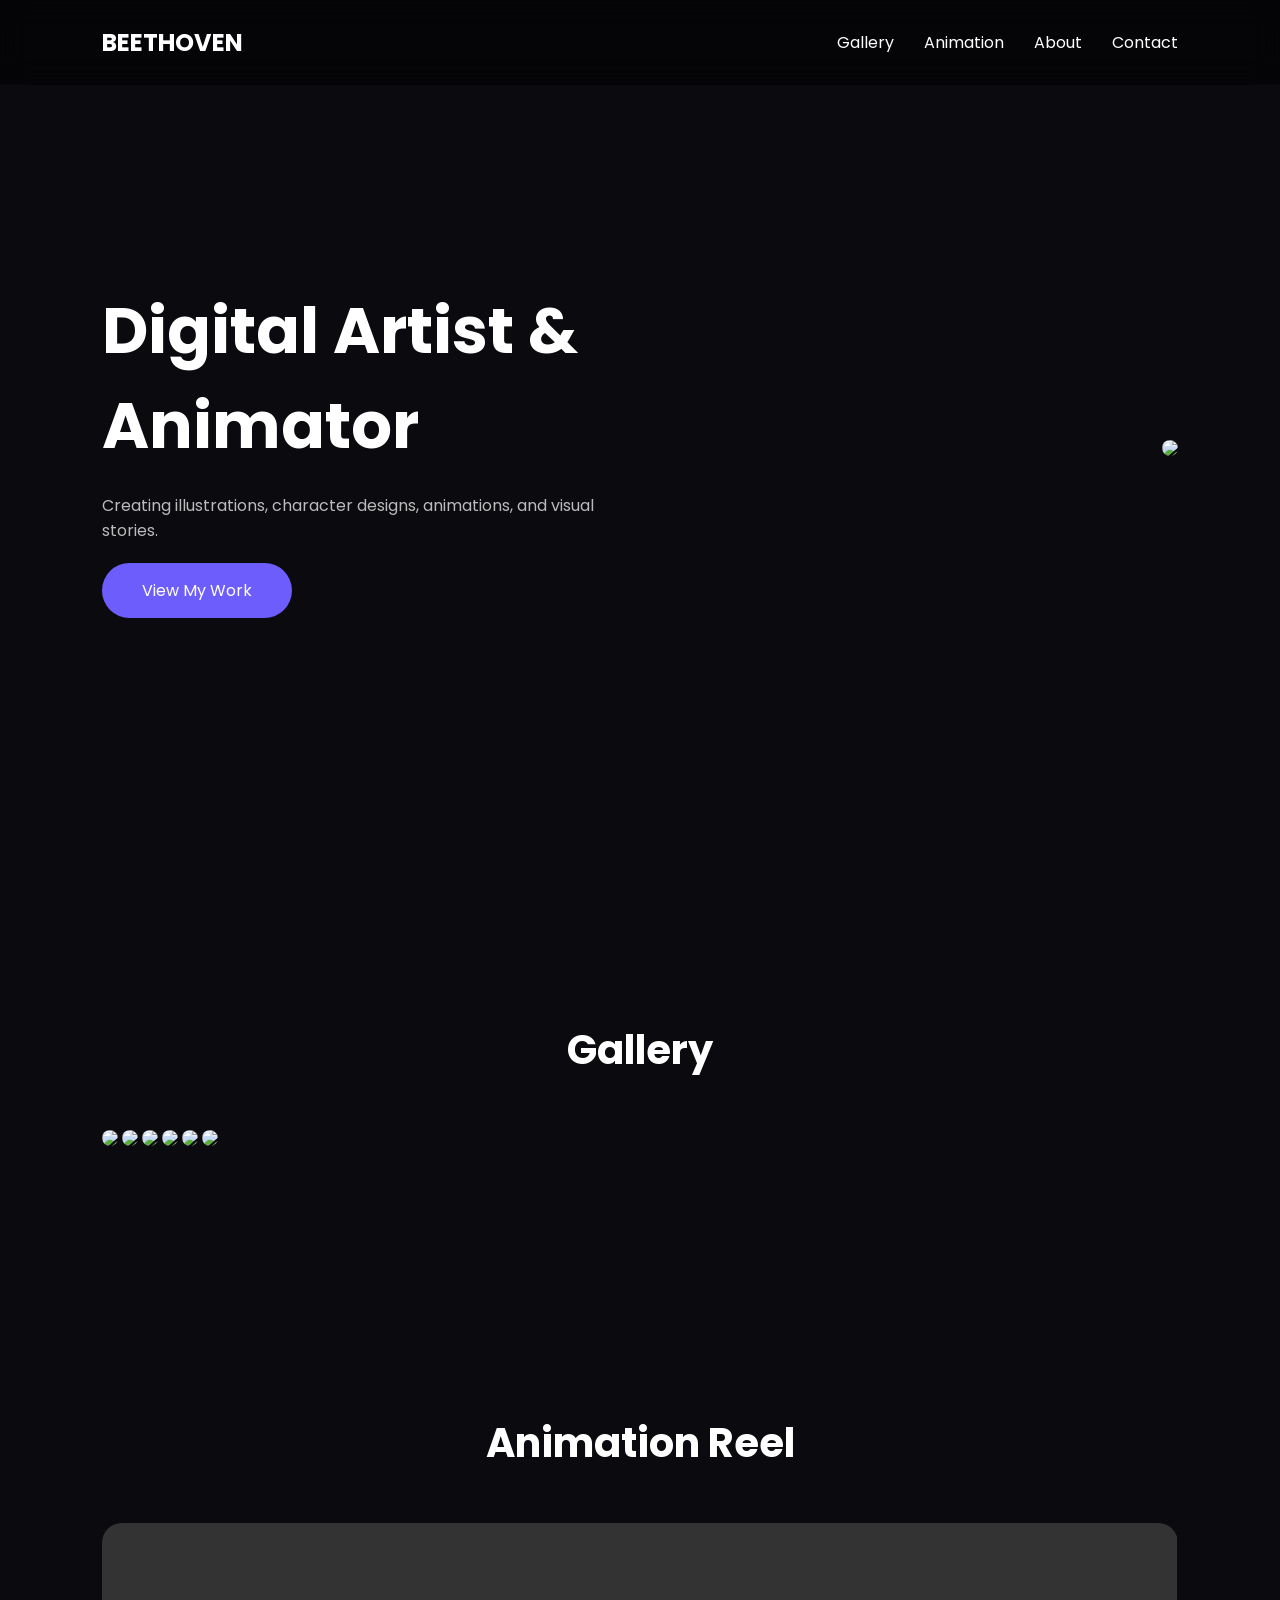
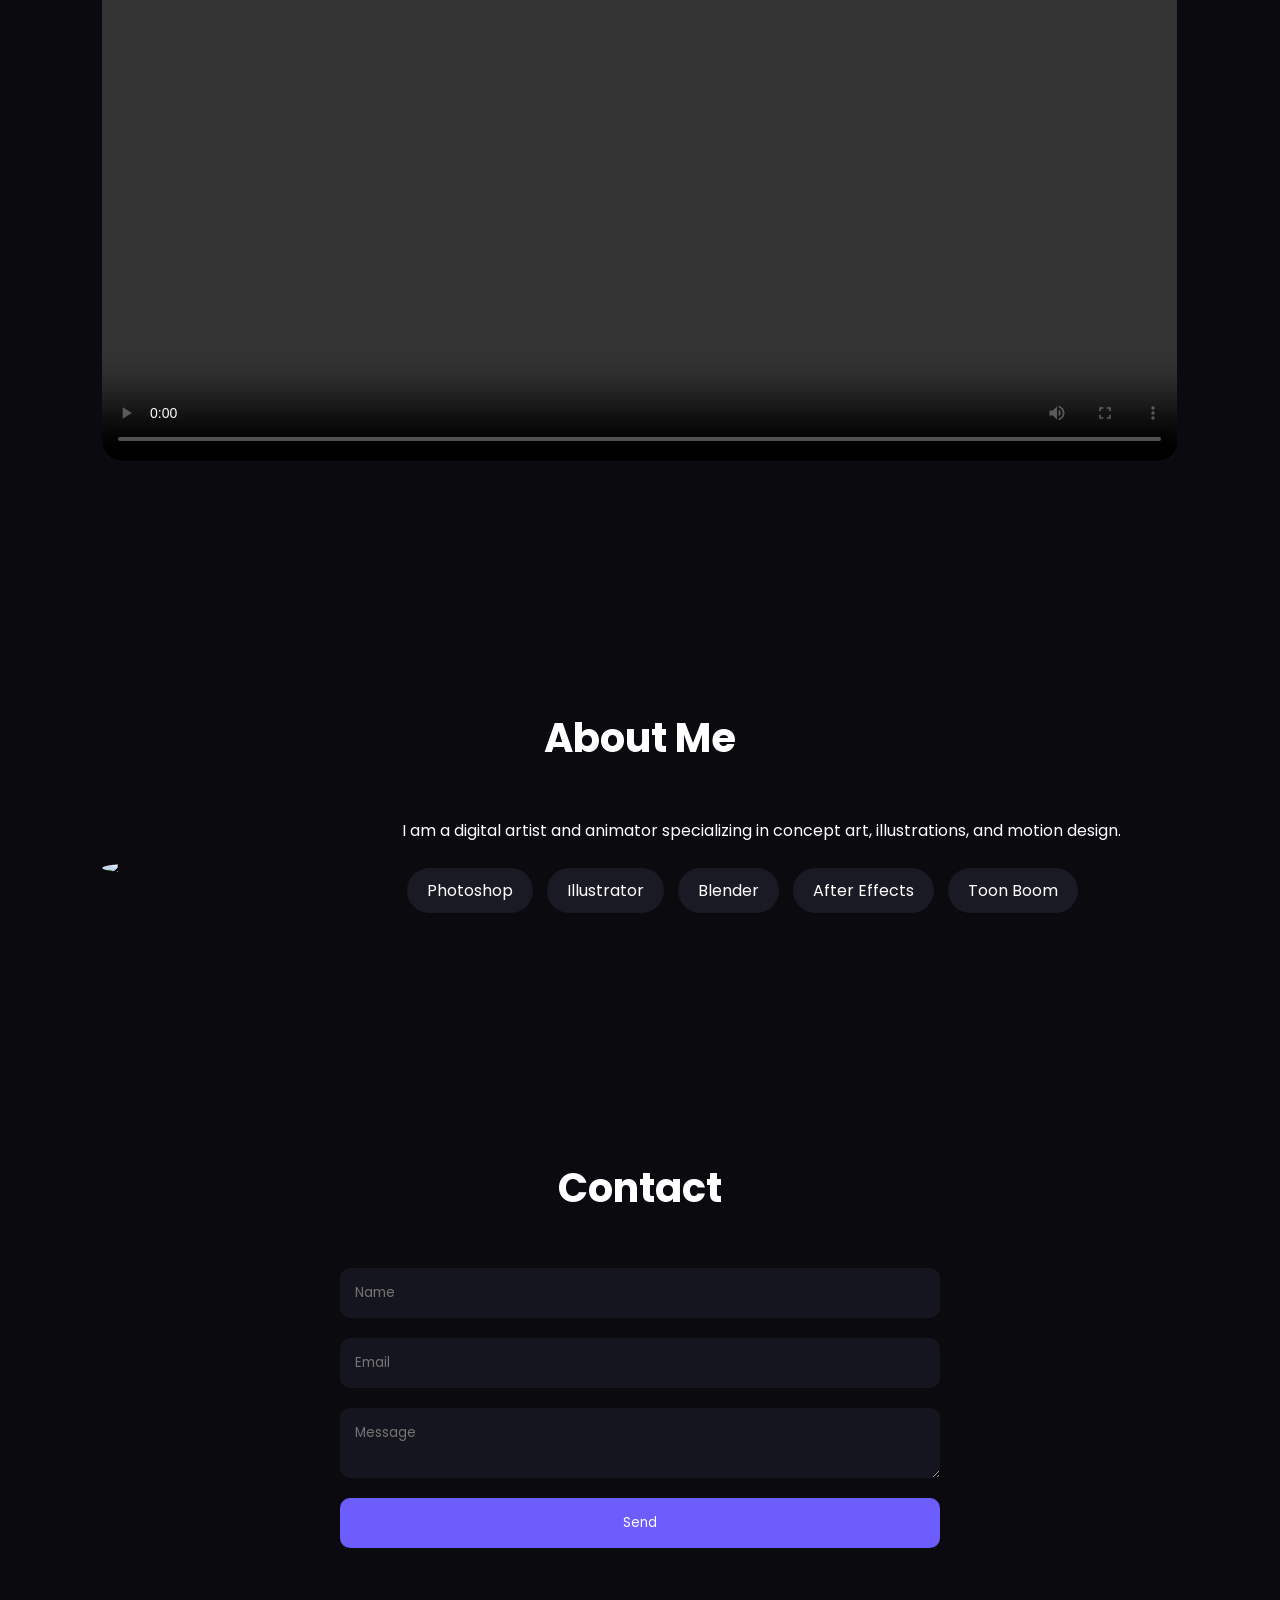
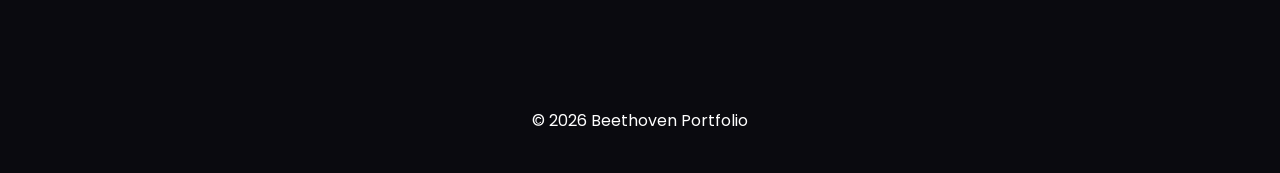
==== index.html @ e885c168 "Add files via upload" ====
<!DOCTYPE html>
<html lang="en">
<head>
    <meta charset="UTF-8">
    <meta name="viewport" content="width=device-width, initial-scale=1.0">
    <title>Artist Portfolio</title>

    <link rel="stylesheet" href="style.css">

    <link href="https://fonts.googleapis.com/css2?family=Poppins:wght@300;400;500;600;700&display=swap" rel="stylesheet">
</head>

<body>

<nav>
    <h2>BEETHOVEN</h2>

    <ul>
        <li><a href="#gallery">Gallery</a></li>
        <li><a href="#animation">Animation</a></li>
        <li><a href="#about">About</a></li>
        <li><a href="#contact">Contact</a></li>
    </ul>
</nav>

<section class="hero">

    <div class="hero-text">

        <h1>Digital Artist & Animator</h1>

        <p>
            Creating illustrations, character designs,
            animations, and visual stories.
        </p>

        <a href="#gallery" class="btn">
            View My Work
        </a>

    </div>

    <div class="hero-image">
        <img src="images/hero.jpg">
    </div>

</section>

<section id="gallery">

    <h2 class="title">Gallery</h2>

    <div class="gallery">

        <img src="images/art1.jpg">
        <img src="images/art2.jpg">
        <img src="images/art3.jpg">
        <img src="images/art1.jpg">
        <img src="images/art2.jpg">
        <img src="images/art3.jpg">

    </div>

</section>

<section id="animation">

    <h2 class="title">Animation Reel</h2>

    <video controls>
        <source src="videos/reel.mp4">
    </video>

</section>

<section id="about">

    <h2 class="title">About Me</h2>

    <div class="about-container">

        <img src="images/profile.jpg">

        <div>

            <p>
                I am a digital artist and animator specializing
                in concept art, illustrations, and motion design.
            </p>

            <div class="skills">

                <span>Photoshop</span>
                <span>Illustrator</span>
                <span>Blender</span>
                <span>After Effects</span>
                <span>Toon Boom</span>

            </div>

        </div>

    </div>

</section>

<section id="contact">

    <h2 class="title">Contact</h2>

    <form>
        <input type="text" placeholder="Name">
        <input type="email" placeholder="Email">
        <textarea placeholder="Message"></textarea>
        <button>Send</button>
    </form>

</section>

<footer>

© 2026 Beethoven Portfolio

</footer>

<script src="script.js"></script>

</body>
</html>
---- style.css ----
*{
    margin:0;
    padding:0;
    box-sizing:border-box;
    font-family:Poppins,sans-serif;
}

body{
    background:#0a0a0f;
    color:white;
}

nav{
    position:fixed;
    width:100%;
    display:flex;
    justify-content:space-between;
    align-items:center;
    padding:25px 8%;
    background:rgba(0,0,0,.5);
    backdrop-filter:blur(15px);
    z-index:100;
}

nav ul{
    display:flex;
    list-style:none;
}

nav li{
    margin-left:30px;
}

nav a{
    color:white;
    text-decoration:none;
}

.hero{
    min-height:100vh;
    display:flex;
    align-items:center;
    justify-content:space-between;
    padding:0 8%;
}

.hero-text{
    width:50%;
}

.hero h1{
    font-size:4rem;
}

.hero p{
    margin:20px 0;
    color:#bbbbbb;
}

.btn{
    display:inline-block;
    background:#6d5dfc;
    padding:15px 40px;
    border-radius:30px;
    text-decoration:none;
    color:white;
}

.hero-image img{
    width:500px;
    border-radius:20px;
}

.title{
    text-align:center;
    margin-bottom:50px;
    font-size:2.5rem;
}

section{
    padding:120px 8%;
}

.gallery{
    columns:3;
    gap:20px;
}

.gallery img{
    width:100%;
    margin-bottom:20px;
    border-radius:15px;
    transition:.3s;
}

.gallery img:hover{
    transform:scale(1.03);
}

video{
    width:100%;
    border-radius:20px;
}

.about-container{
    display:flex;
    gap:50px;
    align-items:center;
}

.about-container img{
    width:250px;
    border-radius:50%;
}

.skills{
    margin-top:20px;
}

.skills span{
    display:inline-block;
    background:#1a1a25;
    padding:10px 20px;
    margin:5px;
    border-radius:30px;
}

form{
    display:flex;
    flex-direction:column;
    gap:20px;
    max-width:600px;
    margin:auto;
}

input,textarea{
    padding:15px;
    background:#15151f;
    border:none;
    color:white;
    border-radius:10px;
}

button{
    padding:15px;
    background:#6d5dfc;
    color:white;
    border:none;
    border-radius:10px;
}

footer{
    text-align:center;
    padding:40px;
}
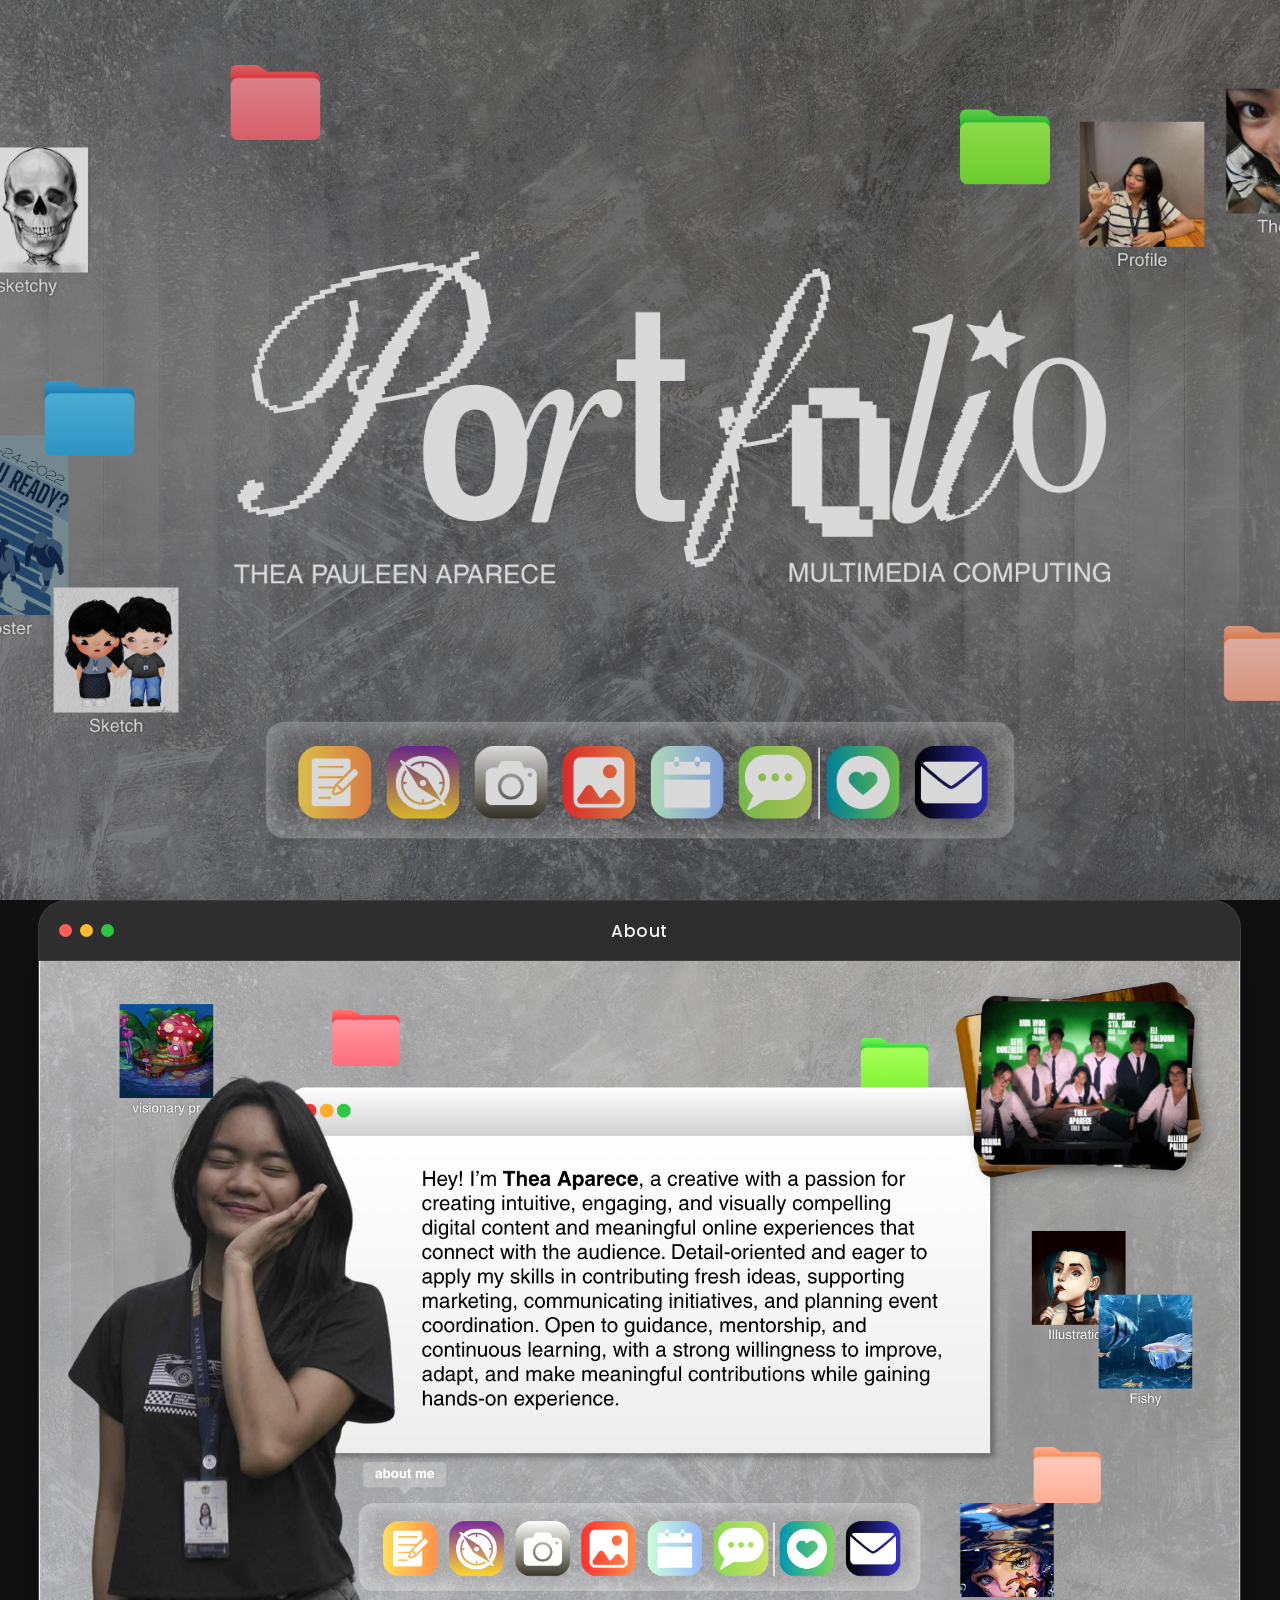
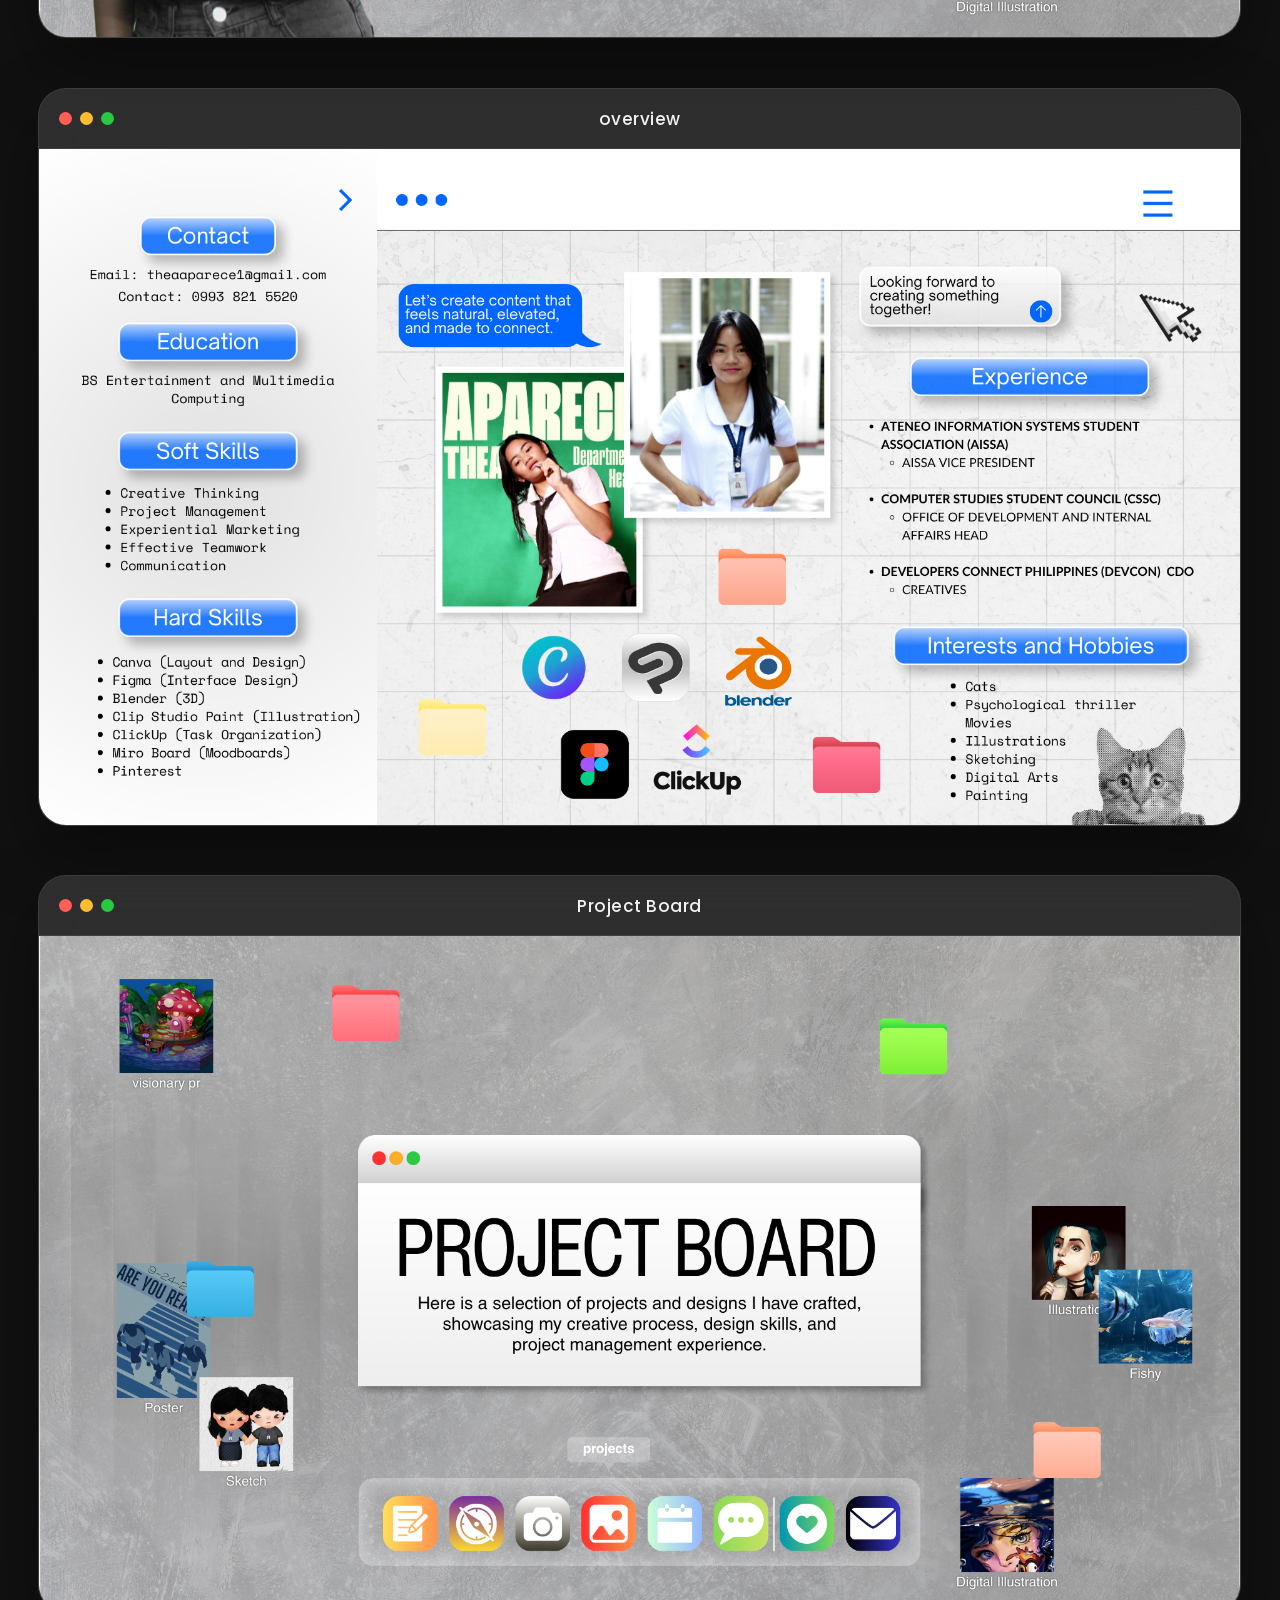
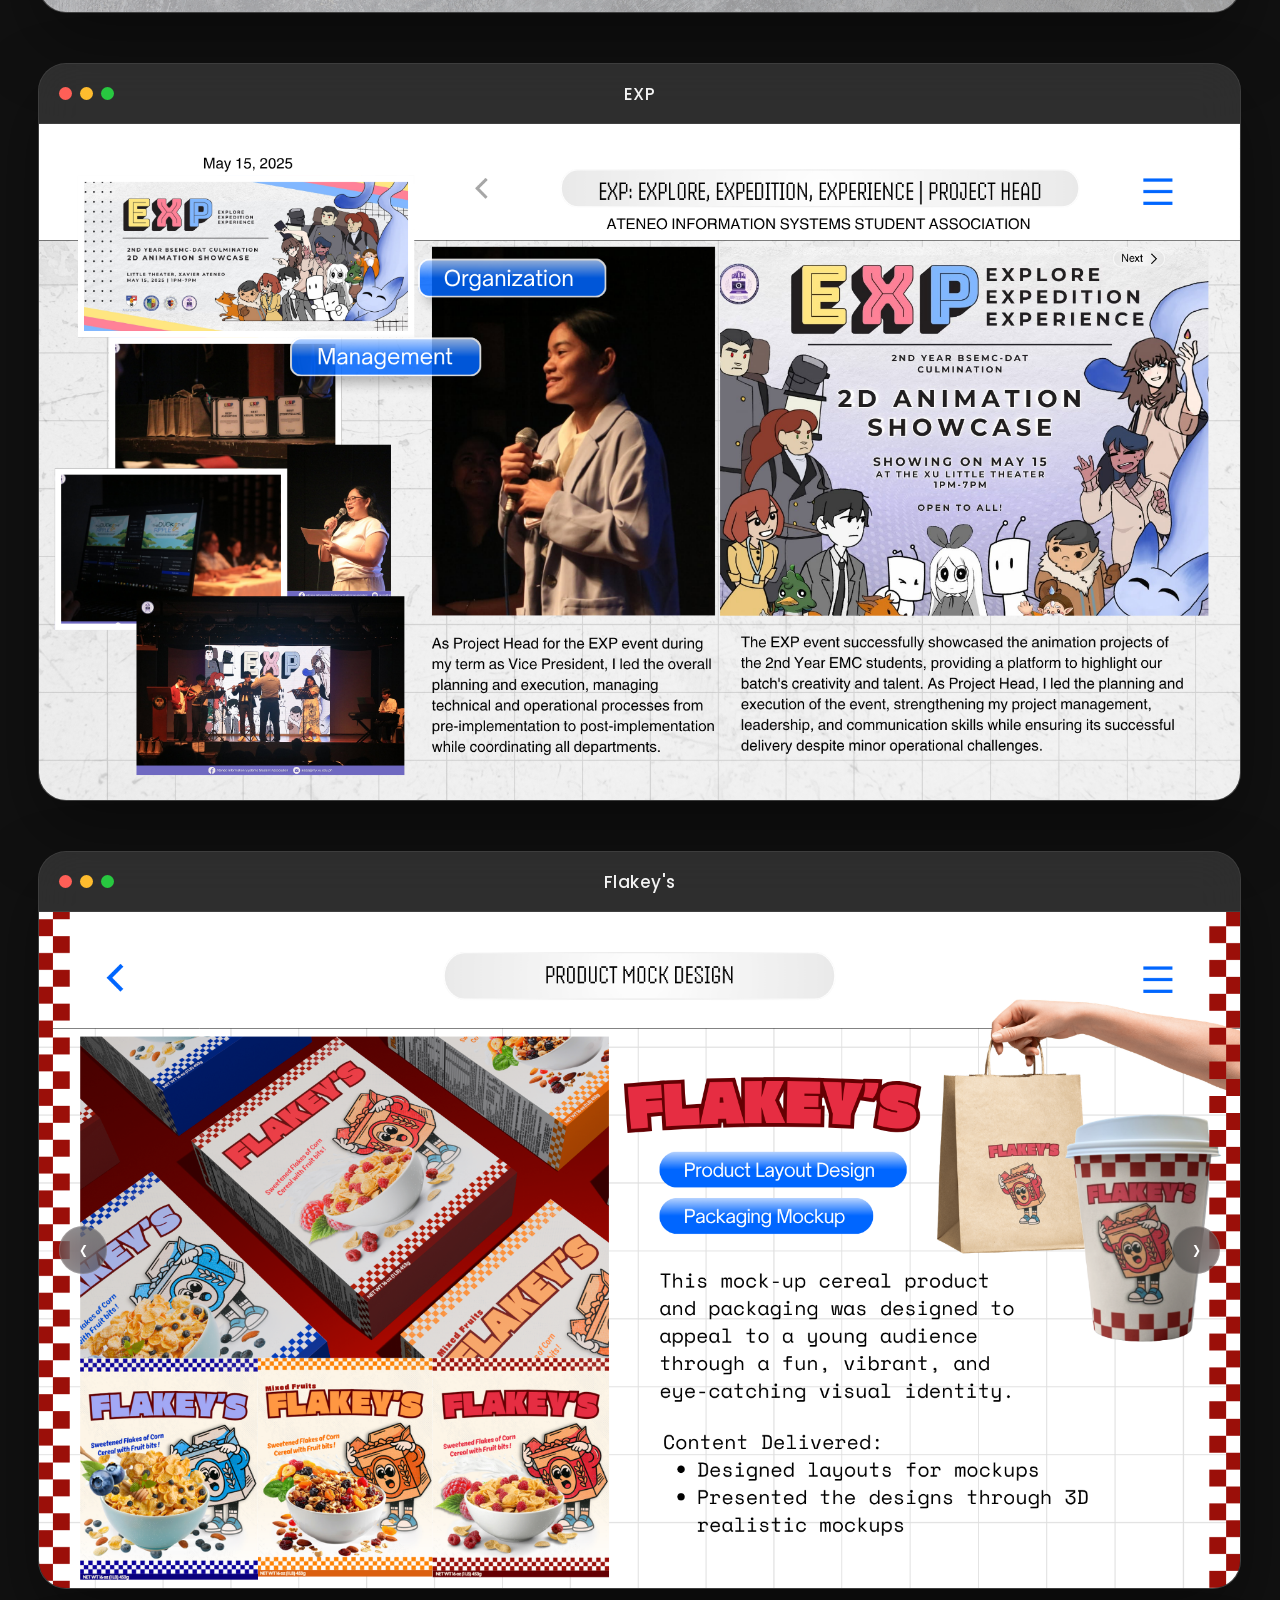
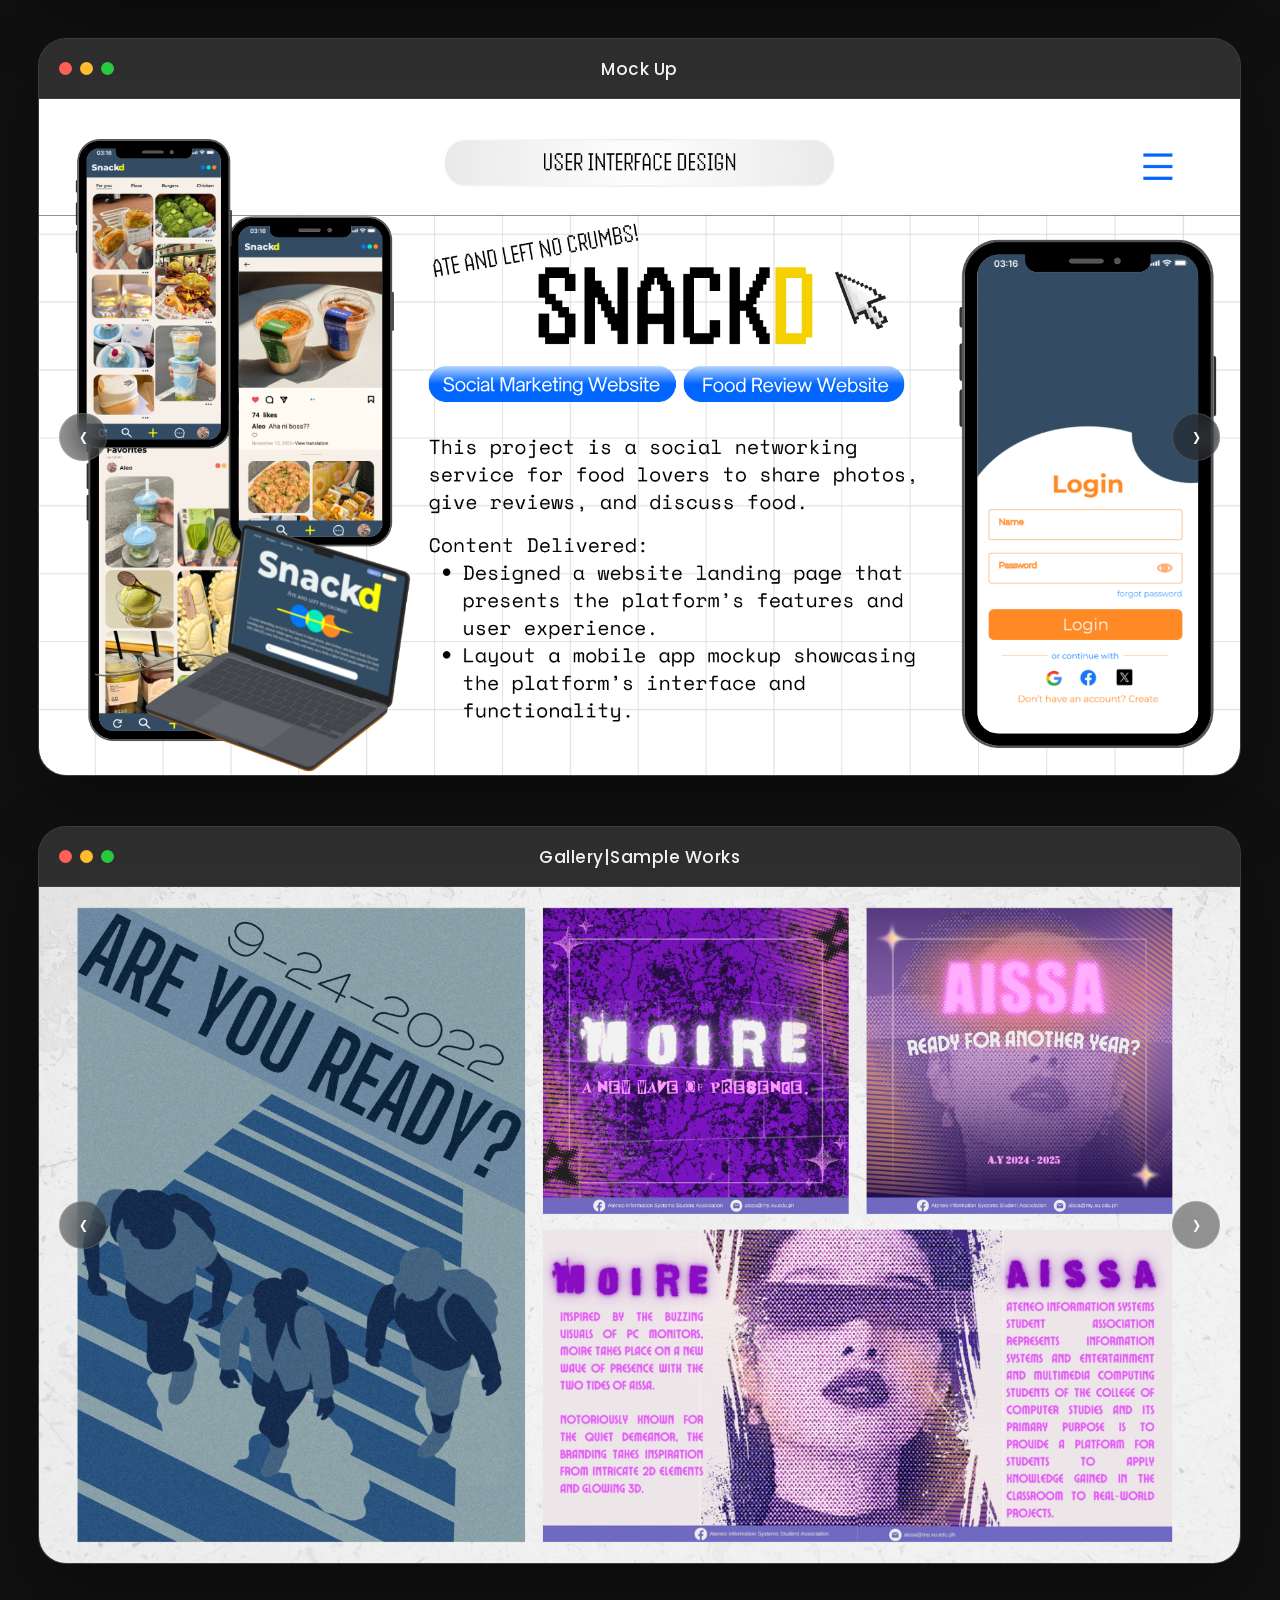
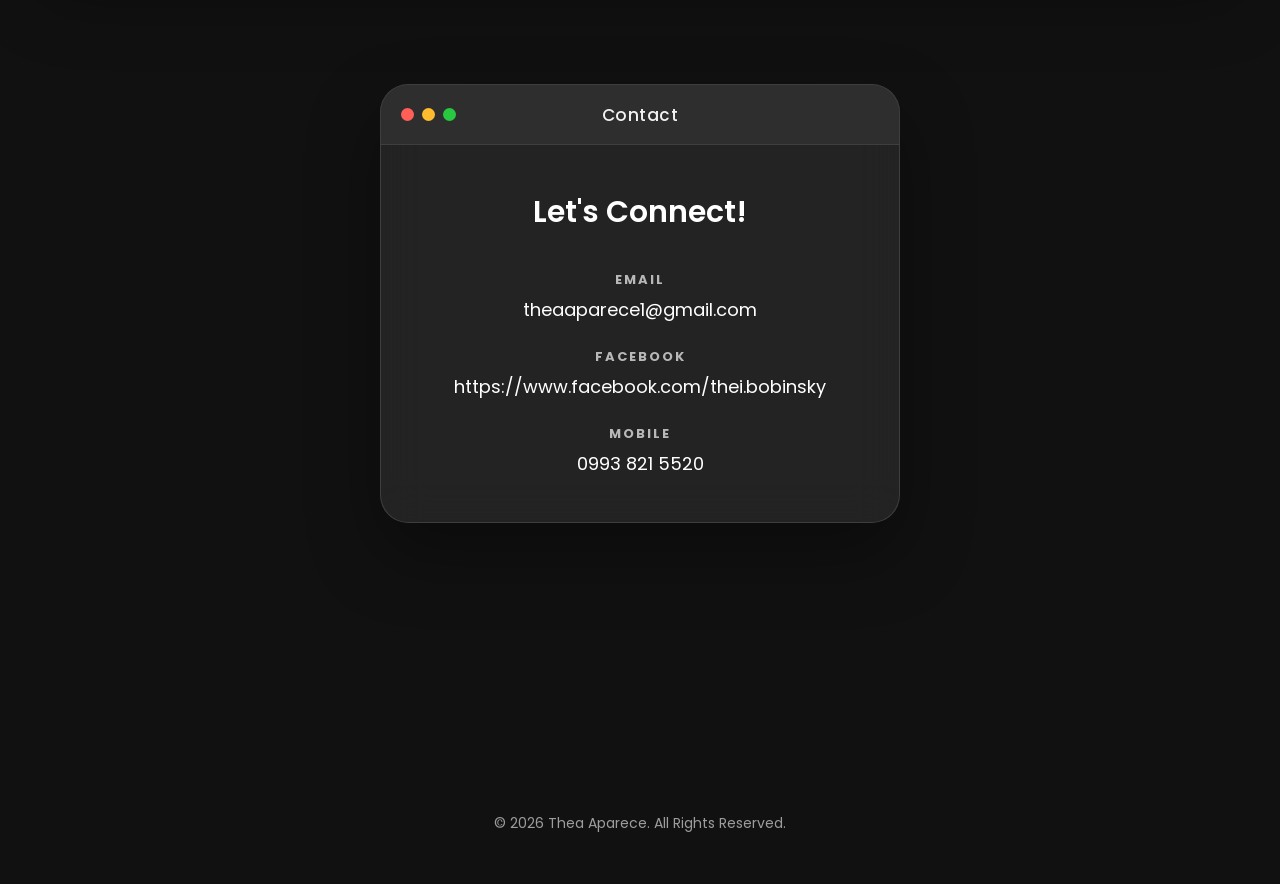
==== commit e7f9e1e0: "Add files via upload" ====
--- a/index.html
+++ b/index.html
@@ -1,129 +1,362 @@
 <!DOCTYPE html>
 <html lang="en">
+
 <head>
+
     <meta charset="UTF-8">
     <meta name="viewport" content="width=device-width, initial-scale=1.0">
-    <title>Artist Portfolio</title>
+
+    <title>Your Portfolio</title>
+
+    <link rel="preconnect" href="https://fonts.googleapis.com">
+
+    <link rel="preconnect" href="https://fonts.gstatic.com" crossorigin>
+
+    <link href="https://fonts.googleapis.com/css2?family=Poppins:wght@300;400;500;600;700&display=swap" rel="stylesheet">
 
     <link rel="stylesheet" href="style.css">
 
-    <link href="https://fonts.googleapis.com/css2?family=Poppins:wght@300;400;500;600;700&display=swap" rel="stylesheet">
 </head>
 
 <body>
 
-<nav>
-    <h2>BEETHOVEN</h2>
-
-    <ul>
-        <li><a href="#gallery">Gallery</a></li>
-        <li><a href="#animation">Animation</a></li>
-        <li><a href="#about">About</a></li>
-        <li><a href="#contact">Contact</a></li>
-    </ul>
-</nav>
-
-<section class="hero">
-
-    <div class="hero-text">
-
-        <h1>Digital Artist & Animator</h1>
-
-        <p>
-            Creating illustrations, character designs,
-            animations, and visual stories.
-        </p>
-
-        <a href="#gallery" class="btn">
-            View My Work
-        </a>
-
-    </div>
-
-    <div class="hero-image">
-        <img src="images/hero.jpg">
-    </div>
-
-</section>
-
-<section id="gallery">
-
-    <h2 class="title">Gallery</h2>
-
-    <div class="gallery">
-
-        <img src="images/art1.jpg">
-        <img src="images/art2.jpg">
-        <img src="images/art3.jpg">
-        <img src="images/art1.jpg">
-        <img src="images/art2.jpg">
-        <img src="images/art3.jpg">
-
-    </div>
-
-</section>
-
-<section id="animation">
-
-    <h2 class="title">Animation Reel</h2>
-
-    <video controls>
-        <source src="videos/reel.mp4">
-    </video>
-
-</section>
-
-<section id="about">
-
-    <h2 class="title">About Me</h2>
-
-    <div class="about-container">
-
-        <img src="images/profile.jpg">
-
-        <div>
-
-            <p>
-                I am a digital artist and animator specializing
-                in concept art, illustrations, and motion design.
-            </p>
-
-            <div class="skills">
-
-                <span>Photoshop</span>
-                <span>Illustrator</span>
-                <span>Blender</span>
-                <span>After Effects</span>
-                <span>Toon Boom</span>
-
-            </div>
-
-        </div>
-
-    </div>
-
-</section>
-
-<section id="contact">
-
-    <h2 class="title">Contact</h2>
-
-    <form>
-        <input type="text" placeholder="Name">
-        <input type="email" placeholder="Email">
-        <textarea placeholder="Message"></textarea>
-        <button>Send</button>
-    </form>
-
-</section>
+<!-- ========================= -->
+<!-- DESKTOP HERO -->
+<!-- ========================= -->
+
+<header class="hero">
+
+    <div class="hero-background">
+
+        <img src="images/desktop.png" alt="Desktop Portfolio">
+
+    </div>
+
+</header>
+
+<!-- ========================= -->
+<!-- MAIN CONTENT -->
+<!-- ========================= -->
+
+<main>
+
+<!-- ========================= -->
+<!-- ABOUT -->
+<!-- ========================= -->
+
+<section class="window">
+
+    <div class="window-bar">
+
+        <div class="traffic-lights">
+
+            <span class="red"></span>
+            <span class="yellow"></span>
+            <span class="green"></span>
+
+        </div>
+
+        <h3>About</h3>
+
+    </div>
+
+    <div class="image-window">
+
+        <img src="images/about.png" alt="About">
+
+    </div>
+
+</section>
+
+
+
+<!-- ========================= -->
+<!-- OVERVIEW -->
+<!-- ========================= -->
+
+<section class="window">
+
+    <div class="window-bar">
+
+        <div class="traffic-lights">
+
+            <span class="red"></span>
+            <span class="yellow"></span>
+            <span class="green"></span>
+
+        </div>
+
+        <h3>overview</h3>
+
+    </div>
+
+    <div class="image-window">
+
+        <img src="images/overview.png" alt="Projects">
+
+    </div>
+
+</section>
+
+
+
+<!-- ========================= -->
+<!-- PROJECT BOARD -->
+<!-- ========================= -->
+
+<section class="window">
+
+    <div class="window-bar">
+
+        <div class="traffic-lights">
+
+            <span class="red"></span>
+            <span class="yellow"></span>
+            <span class="green"></span>
+
+        </div>
+
+        <h3>Project Board</h3>
+
+    </div>
+
+    <div class="image-window">
+
+        <img src="images/board.png" alt="Artwork">
+
+    </div>
+
+</section>
+
+<!-- ========================= -->
+<!-- EXP -->
+<!-- ========================= -->
+
+<section class="window">
+
+    <div class="window-bar">
+
+        <div class="traffic-lights">
+
+            <span class="red"></span>
+            <span class="yellow"></span>
+            <span class="green"></span>
+
+        </div>
+
+        <h3>EXP</h3>
+
+    </div>
+
+    <div class="image-window">
+
+        <img src="images/EXP.png" alt="Extras">
+
+    </div>
+
+</section>
+
+<!-- ========================= -->
+<!-- Flakey's -->
+<!-- ========================= -->
+
+<section class="window">
+
+    <div class="window-bar">
+
+        <div class="traffic-lights">
+
+            <span class="red"></span>
+            <span class="yellow"></span>
+            <span class="green"></span>
+
+        </div>
+
+        <h3>Flakey's</h3>
+
+    </div>
+
+    <div class="gallery-slider">
+
+        <button class="prev">
+    <span>‹</span>
+</button>
+
+        <div class="slides">
+
+            <img src="images/gallery21.png" class="slide active" alt="Artwork">
+
+            <img src="images/gallery22.png" class="slide" alt="Artwork">
+
+        </div>
+
+
+<button class="next">
+    <span>›</span>
+</button>
+
+    </div>
+
+</section>
+
+<!-- ========================= -->
+<!-- MOCK UP -->
+<!-- ========================= -->
+
+<section class="window">
+
+    <div class="window-bar">
+
+        <div class="traffic-lights">
+
+            <span class="red"></span>
+            <span class="yellow"></span>
+            <span class="green"></span>
+
+        </div>
+
+        <h3>Mock Up</h3>
+
+    </div>
+
+    <div class="gallery-slider">
+
+         <button class="prev">
+    <span>‹</span>
+</button>
+
+        <div class="slides">
+
+            <img src="images/gallery31.png" class="slide active" alt="Artwork">
+
+            <img src="images/gallery32.png" class="slide" alt="Artwork">
+
+        </div>
+
+<button class="next">
+    <span>›</span>
+</button>
+
+
+    </div>
+
+</section>
+
+<!-- ========================= -->
+<!-- Gallery|Sample Works -->
+<!-- ========================= -->
+
+<section class="window">
+
+    <div class="window-bar">
+
+        <div class="traffic-lights">
+
+            <span class="red"></span>
+            <span class="yellow"></span>
+            <span class="green"></span>
+
+        </div>
+
+        <h3>Gallery|Sample Works</h3>
+
+    </div>
+
+    <div class="gallery-slider">
+
+   <button class="prev">
+    <span>‹</span>
+</button>
+
+        <div class="slides">
+
+            <img src="images/gallery1.png" class="slide active" alt="Artwork">
+
+            <img src="images/gallery2.png" class="slide" alt="Artwork">
+
+            <img src="images/gallery3.png" class="slide" alt="Artwork">
+
+            <img src="images/gallery4.png" class="slide" alt="Artwork">
+
+            <img src="images/gallery5.png" class="slide" alt="Artwork">
+
+            <img src="images/gallery6.png" class="slide" alt="Artwork">
+
+            <img src="images/gallery7.png" class="slide" alt="Artwork">
+
+
+        </div>
+
+<button class="next">
+    <span>›</span>
+</button>
+
+    </div>
+
+</section>
+
+<!-- ========================= -->
+<!-- CONTACT -->
+<!-- ========================= -->
+
+<section class="contact-window">
+
+    <div class="window-bar">
+
+        <div class="traffic-lights">
+
+            <span class="red"></span>
+            <span class="yellow"></span>
+            <span class="green"></span>
+
+        </div>
+
+        <h3>Contact</h3>
+
+    </div>
+
+    <div class="contact-content">
+
+        <h2>Let's Connect!</h2>
+
+        <div class="contact-info">
+
+            <h4>Email</h4>
+
+            <p>theaaparece1@gmail.com</p>
+
+        </div>
+
+        <div class="contact-info">
+
+            <h4>Facebook</h4>
+
+            <p>https://www.facebook.com/thei.bobinsky</p>
+
+        </div>
+
+        <div class="contact-info">
+
+            <h4>Mobile</h4>
+
+            <p>0993 821 5520</p>
+
+        </div>
+
+    </div>
+
+</section>
+
+</main>
 
 <footer>
 
-© 2026 Beethoven Portfolio
+    <p>© 2026 Thea Aparece. All Rights Reserved.</p>
 
 </footer>
 
 <script src="script.js"></script>
 
 </body>
+
 </html>
--- a/style.css
+++ b/style.css
@@ -1,155 +1,606 @@
+/* ==================================================
+   RESET
+================================================== */
+
 *{
     margin:0;
     padding:0;
     box-sizing:border-box;
-    font-family:Poppins,sans-serif;
+}
+
+html{
+    scroll-behavior:smooth;
 }
 
 body{
-    background:#0a0a0f;
+
+    font-family:'Poppins',sans-serif;
+    background:#111;
+    color:#fff;
+    overflow-x:hidden;
+
+}
+
+/* ==================================================
+   HERO
+================================================== */
+
+.hero{
+
+    position:fixed;
+    top:0;
+    left:0;
+    width:100%;
+    height:100vh;
+    z-index:-10;
+    overflow:hidden;
+
+}
+
+.hero-background{
+
+    width:100%;
+    height:100%;
+
+}
+
+.hero-background img{
+
+    width:100%;
+    height:100%;
+    object-fit:cover;
+    transition:transform .3s ease, filter .3s ease;
+
+}
+
+.hero::after{
+
+    content:"";
+    position:absolute;
+    inset:0;
+    background:rgba(0,0,0,.15);
+
+}
+
+/* ==================================================
+   MAIN
+================================================== */
+
+main{
+
+    position:relative;
+    margin-top:100vh;
+    padding-bottom:120px;
+
+}
+
+/* ==================================================
+   WINDOWS
+================================================== */
+
+.window{
+
+    width:94%;
+    max-width:1800px;
+
+    margin:50px auto;
+
+    border-radius:28px;
+
+    overflow:hidden;
+
+    background:rgba(255,255,255,.08);
+
+    backdrop-filter:blur(22px);
+    -webkit-backdrop-filter:blur(22px);
+
+    border:1px solid rgba(255,255,255,.12);
+
+    box-shadow:
+        0 30px 70px rgba(0,0,0,.35);
+
+    opacity:0;
+
+    transform:translateY(60px);
+
+    transition:
+        opacity .8s ease,
+        transform .8s ease,
+        box-shadow .35s ease;
+
+}
+
+.window:first-of-type{
+
+    margin-top:0;
+
+}
+
+.window.show{
+
+    opacity:1;
+
+    transform:translateY(0);
+
+}
+
+.window:hover{
+
+    box-shadow:
+        0 40px 90px rgba(0,0,0,.45);
+
+}
+
+/* ==================================================
+   TITLE BAR
+================================================== */
+
+.window-bar{
+
+    height:60px;
+
+    display:flex;
+
+    align-items:center;
+
+    justify-content:center;
+
+    position:relative;
+
+    background:rgba(255,255,255,.05);
+
+    border-bottom:1px solid rgba(255,255,255,.08);
+
+}
+
+.traffic-lights{
+
+    position:absolute;
+
+    left:20px;
+
+    display:flex;
+
+    gap:8px;
+
+}
+
+.red,
+.yellow,
+.green{
+
+    width:13px;
+    height:13px;
+    border-radius:50%;
+
+}
+
+.red{
+
+    background:#ff5f57;
+
+}
+
+.yellow{
+
+    background:#febc2e;
+
+}
+
+.green{
+
+    background:#28c840;
+
+}
+
+.window-bar h3{
+
+    font-size:17px;
+
+    font-weight:500;
+
+    color:#f2f2f2;
+
+    letter-spacing:.5px;
+
+}
+
+/* ==================================================
+   IMAGE WINDOWS
+================================================== */
+
+.image-window{
+
+    overflow:hidden;
+
+}
+
+.image-window img{
+
+    width:100%;
+    display:block;
+    transition:transform .5s ease;
+
+}
+
+.image-window img:hover{
+
+    transform:scale(1.01);
+
+}
+
+/* ===========================
+   GALLERY
+=========================== */
+
+.gallery-slider{
+
+    position:relative;
+
+    overflow:hidden;
+
+    width:100%;
+
+}
+
+.slides{
+
+    display:flex;
+
+    transition:transform .65s cubic-bezier(.22,.61,.36,1);
+
+    width:100%;
+
+}
+
+.slide{
+
+    min-width:100%;
+
+    user-select:none;
+
+}
+
+.slide img,
+.slide{
+
+    width:100%;
+
+    display:block;
+
+}
+
+.prev,
+.next{
+
+    position:absolute;
+
+    top:50%;
+    transform:translateY(-50%);
+
+    width:48px;
+    height:48px;
+
+    border-radius:50%;
+
+    border:1px solid rgba(255,255,255,.15);
+
+    background:rgba(30,30,30,.45);
+
+    backdrop-filter:blur(15px);
+
     color:white;
-}
-
-nav{
-    position:fixed;
-    width:100%;
+
     display:flex;
-    justify-content:space-between;
+    justify-content:center;
     align-items:center;
-    padding:25px 8%;
-    background:rgba(0,0,0,.5);
-    backdrop-filter:blur(15px);
-    z-index:100;
-}
-
-nav ul{
-    display:flex;
-    list-style:none;
-}
-
-nav li{
-    margin-left:30px;
-}
-
-nav a{
-    color:white;
-    text-decoration:none;
-}
-
-.hero{
-    min-height:100vh;
-    display:flex;
-    align-items:center;
-    justify-content:space-between;
-    padding:0 8%;
-}
-
-.hero-text{
-    width:50%;
-}
-
-.hero h1{
-    font-size:4rem;
-}
-
-.hero p{
-    margin:20px 0;
-    color:#bbbbbb;
-}
-
-.btn{
-    display:inline-block;
-    background:#6d5dfc;
-    padding:15px 40px;
-    border-radius:30px;
-    text-decoration:none;
-    color:white;
-}
-
-.hero-image img{
-    width:500px;
+
+    font-size:34px;
+    font-weight:300;
+
+    cursor:pointer;
+
+    transition:.3s;
+
+    z-index:50;
+
+}
+
+.prev{
+
+    left:24px;
+
+}
+
+.next{
+
+    right:24px;
+
+}
+
+.prev:hover,
+.next:hover{
+
+    background:rgba(255,255,255,.15);
+
+    transform:translateY(-50%) scale(1.08);
+
+}
+
+.prev{
+
+    left:20px;
+
+}
+
+.next{
+
+    right:20px;
+
+}
+
+.prev:hover,
+.next:hover{
+
+    background:rgba(0,0,0,.75);
+
+}
+
+/* ==================================================
+   CONTACT WINDOW
+================================================== */
+
+.contact-window{
+
+    width:520px;
+
+    max-width:90%;
+
+    margin:120px auto;
+
+    border-radius:28px;
+
+    overflow:hidden;
+
+    background:rgba(255,255,255,.08);
+
+    backdrop-filter:blur(22px);
+    -webkit-backdrop-filter:blur(22px);
+
+    border:1px solid rgba(255,255,255,.12);
+
+    box-shadow:
+        0 30px 70px rgba(0,0,0,.35);
+
+    opacity:0;
+
+    transform:translateY(60px);
+
+    transition:
+        opacity .8s ease,
+        transform .8s ease,
+        box-shadow .35s ease;
+
+}
+
+.contact-window.show{
+
+    opacity:1;
+
+    transform:translateY(0);
+
+}
+
+.contact-window:hover{
+
+    box-shadow:
+        0 40px 90px rgba(0,0,0,.45);
+
+}
+
+/* ==================================================
+   CONTACT CONTENT
+================================================== */
+
+.contact-content{
+
+    padding:45px 35px;
+
+    text-align:center;
+
+}
+
+.contact-content h2{
+
+    font-size:30px;
+
+    font-weight:600;
+
+    margin-bottom:35px;
+
+}
+
+.contact-info{
+
+    margin-bottom:24px;
+
+}
+
+.contact-info:last-child{
+
+    margin-bottom:0;
+
+}
+
+.contact-info h4{
+
+    font-size:13px;
+
+    text-transform:uppercase;
+
+    letter-spacing:2px;
+
+    color:#b8b8b8;
+
+    margin-bottom:6px;
+
+}
+
+.contact-info p{
+
+    font-size:18px;
+
+    color:#ffffff;
+
+    word-break:break-word;
+
+}
+
+/* ==================================================
+   FOOTER
+================================================== */
+
+footer{
+
+    text-align:center;
+
+    padding:50px 20px;
+
+    color:#9d9d9d;
+
+    font-size:14px;
+
+}
+
+/* ==================================================
+   SCROLLBAR
+================================================== */
+
+::-webkit-scrollbar{
+
+    width:10px;
+
+}
+
+::-webkit-scrollbar-track{
+
+    background:#101010;
+
+}
+
+::-webkit-scrollbar-thumb{
+
+    background:#5e5e5e;
+
     border-radius:20px;
-}
-
-.title{
-    text-align:center;
-    margin-bottom:50px;
-    font-size:2.5rem;
-}
-
-section{
-    padding:120px 8%;
-}
-
-.gallery{
-    columns:3;
-    gap:20px;
-}
-
-.gallery img{
-    width:100%;
-    margin-bottom:20px;
-    border-radius:15px;
-    transition:.3s;
-}
-
-.gallery img:hover{
-    transform:scale(1.03);
-}
-
-video{
-    width:100%;
-    border-radius:20px;
-}
-
-.about-container{
-    display:flex;
-    gap:50px;
-    align-items:center;
-}
-
-.about-container img{
-    width:250px;
-    border-radius:50%;
-}
-
-.skills{
-    margin-top:20px;
-}
-
-.skills span{
-    display:inline-block;
-    background:#1a1a25;
-    padding:10px 20px;
-    margin:5px;
-    border-radius:30px;
-}
-
-form{
-    display:flex;
-    flex-direction:column;
-    gap:20px;
-    max-width:600px;
-    margin:auto;
-}
-
-input,textarea{
-    padding:15px;
-    background:#15151f;
-    border:none;
-    color:white;
-    border-radius:10px;
+
+}
+
+::-webkit-scrollbar-thumb:hover{
+
+    background:#888;
+
+}
+
+/* ==================================================
+   RESPONSIVE
+================================================== */
+
+@media(max-width:1200px){
+
+    .window{
+
+        width:96%;
+
+    }
+
+}
+
+@media(max-width:768px){
+
+    .window{
+
+        width:97%;
+
+        margin:35px auto;
+
+    }
+
+    .window-bar{
+
+        height:54px;
+
+    }
+
+    .window-bar h3{
+
+        font-size:15px;
+
+    }
+
+    .prev,
+    .next{
+
+        width:42px;
+        height:42px;
+
+        font-size:22px;
+
+    }
+
+    .contact-window{
+
+        width:95%;
+
+    }
+
+    .contact-content{
+
+        padding:35px 20px;
+
+    }
+
+    .contact-content h2{
+
+        font-size:24px;
+
+    }
+
+    .contact-info p{
+
+        font-size:16px;
+
+    }
+
+}
+
+/* ==================================================
+   SMALL POLISH
+================================================== */
+
+img{
+
+    user-select:none;
+
+    -webkit-user-drag:none;
+
 }
 
 button{
-    padding:15px;
-    background:#6d5dfc;
-    color:white;
-    border:none;
-    border-radius:10px;
-}
-
-footer{
-    text-align:center;
-    padding:40px;
+
+    font-family:'Poppins',sans-serif;
+
+}
+
+button:focus{
+
+    outline:none;
+
+}
+
+.window,
+.contact-window{
+
+    will-change:transform, opacity;
+
 }
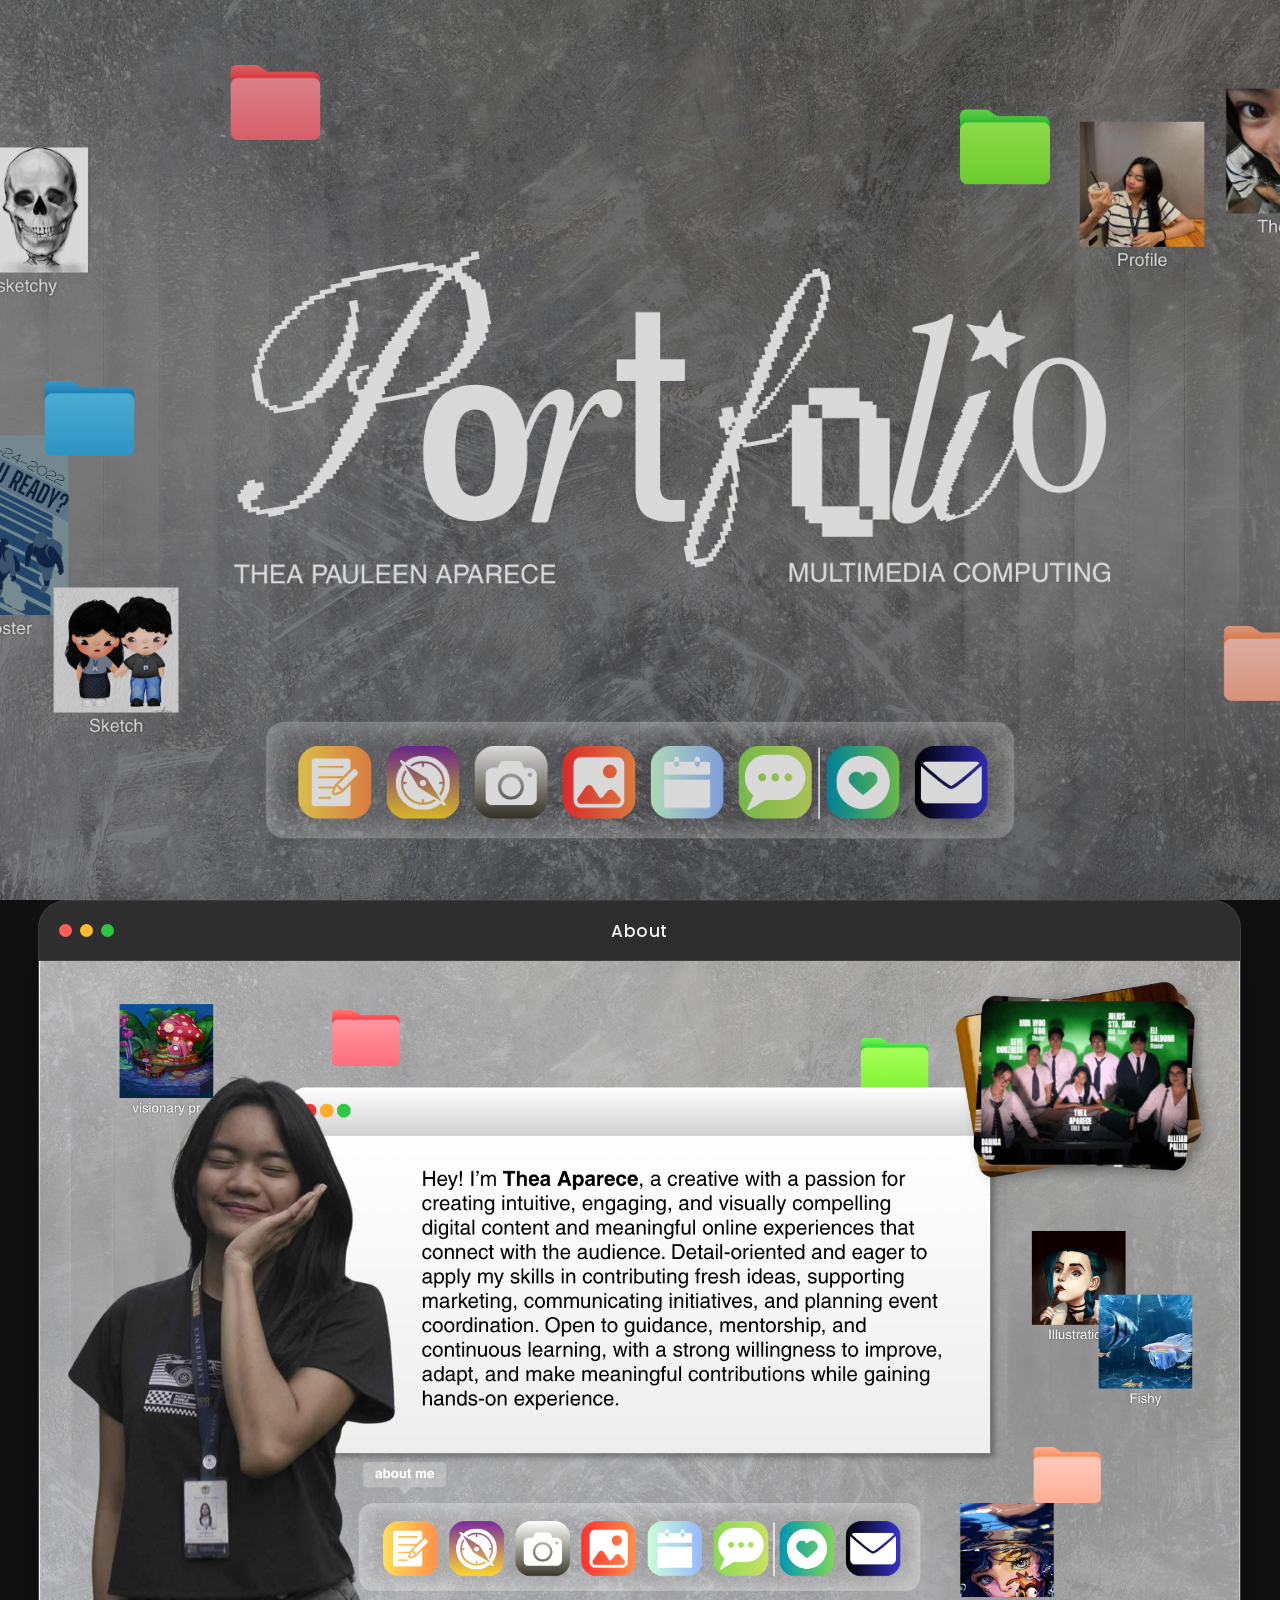
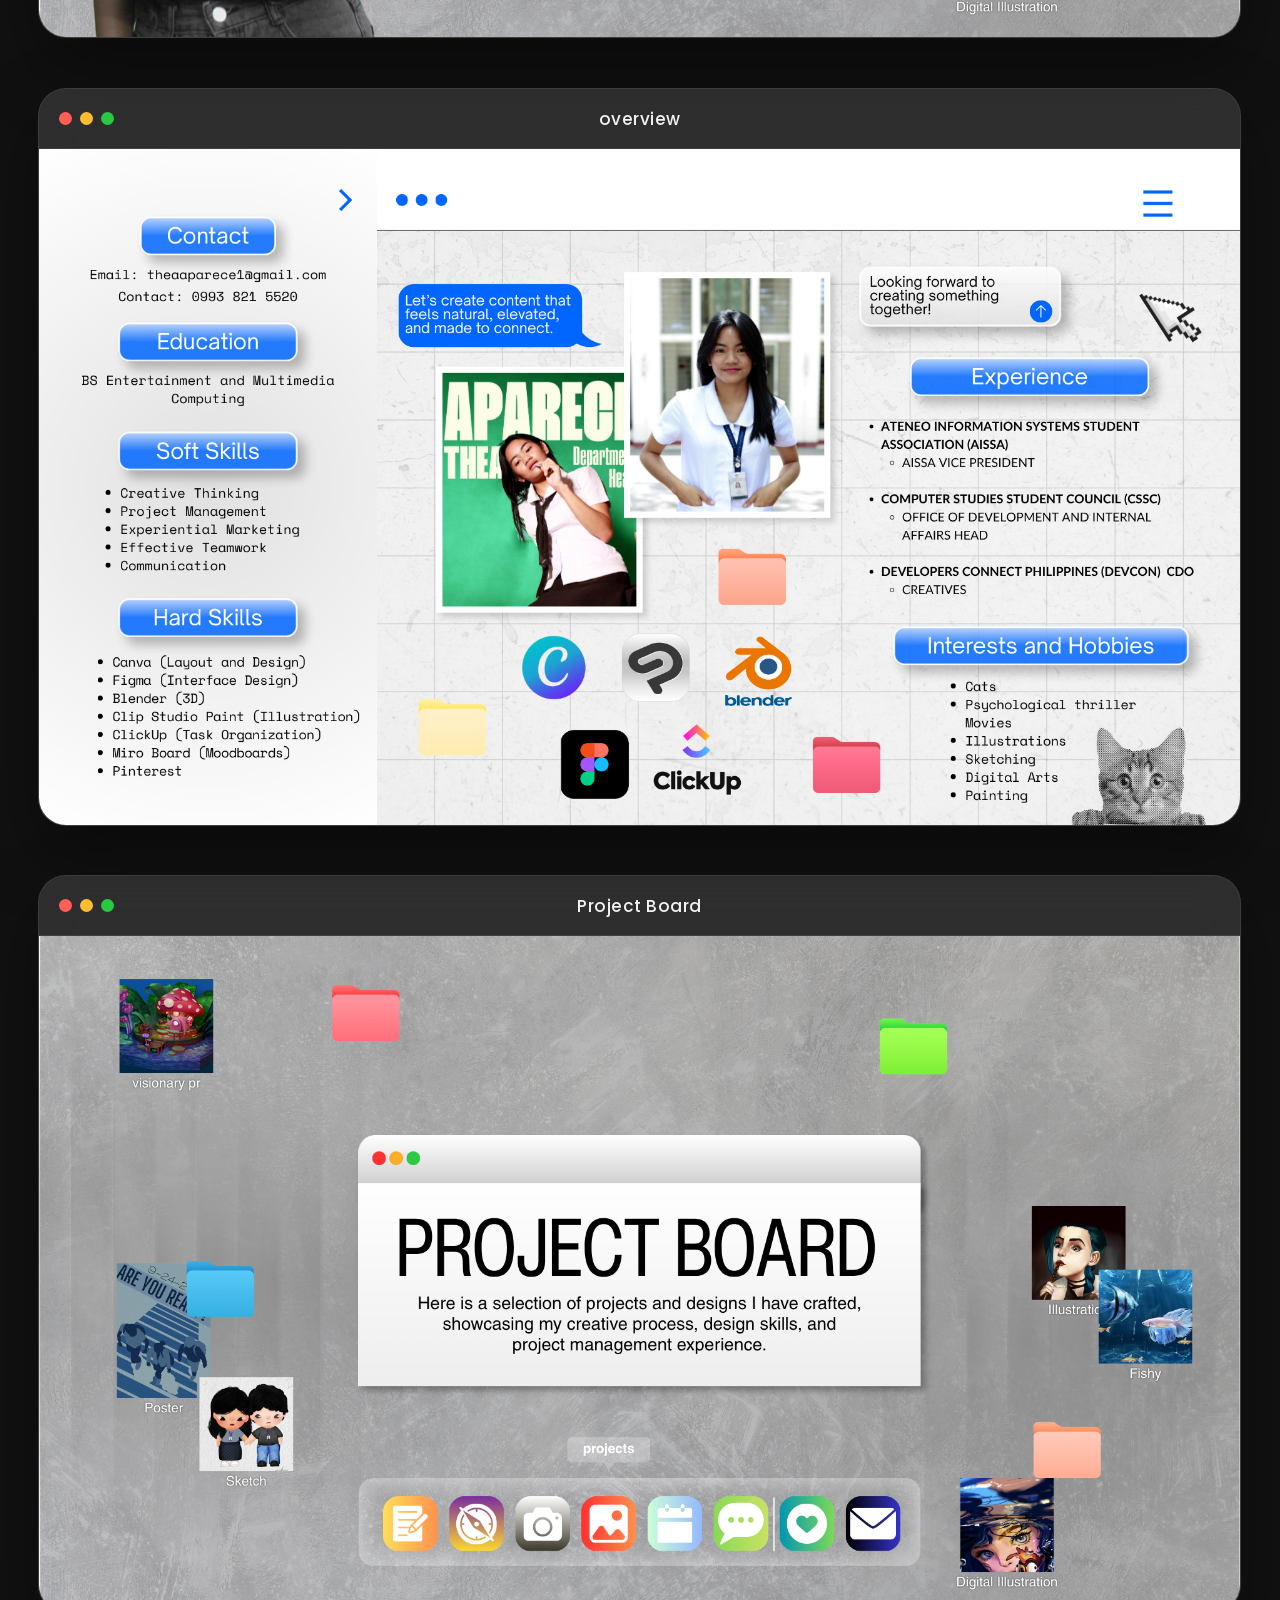
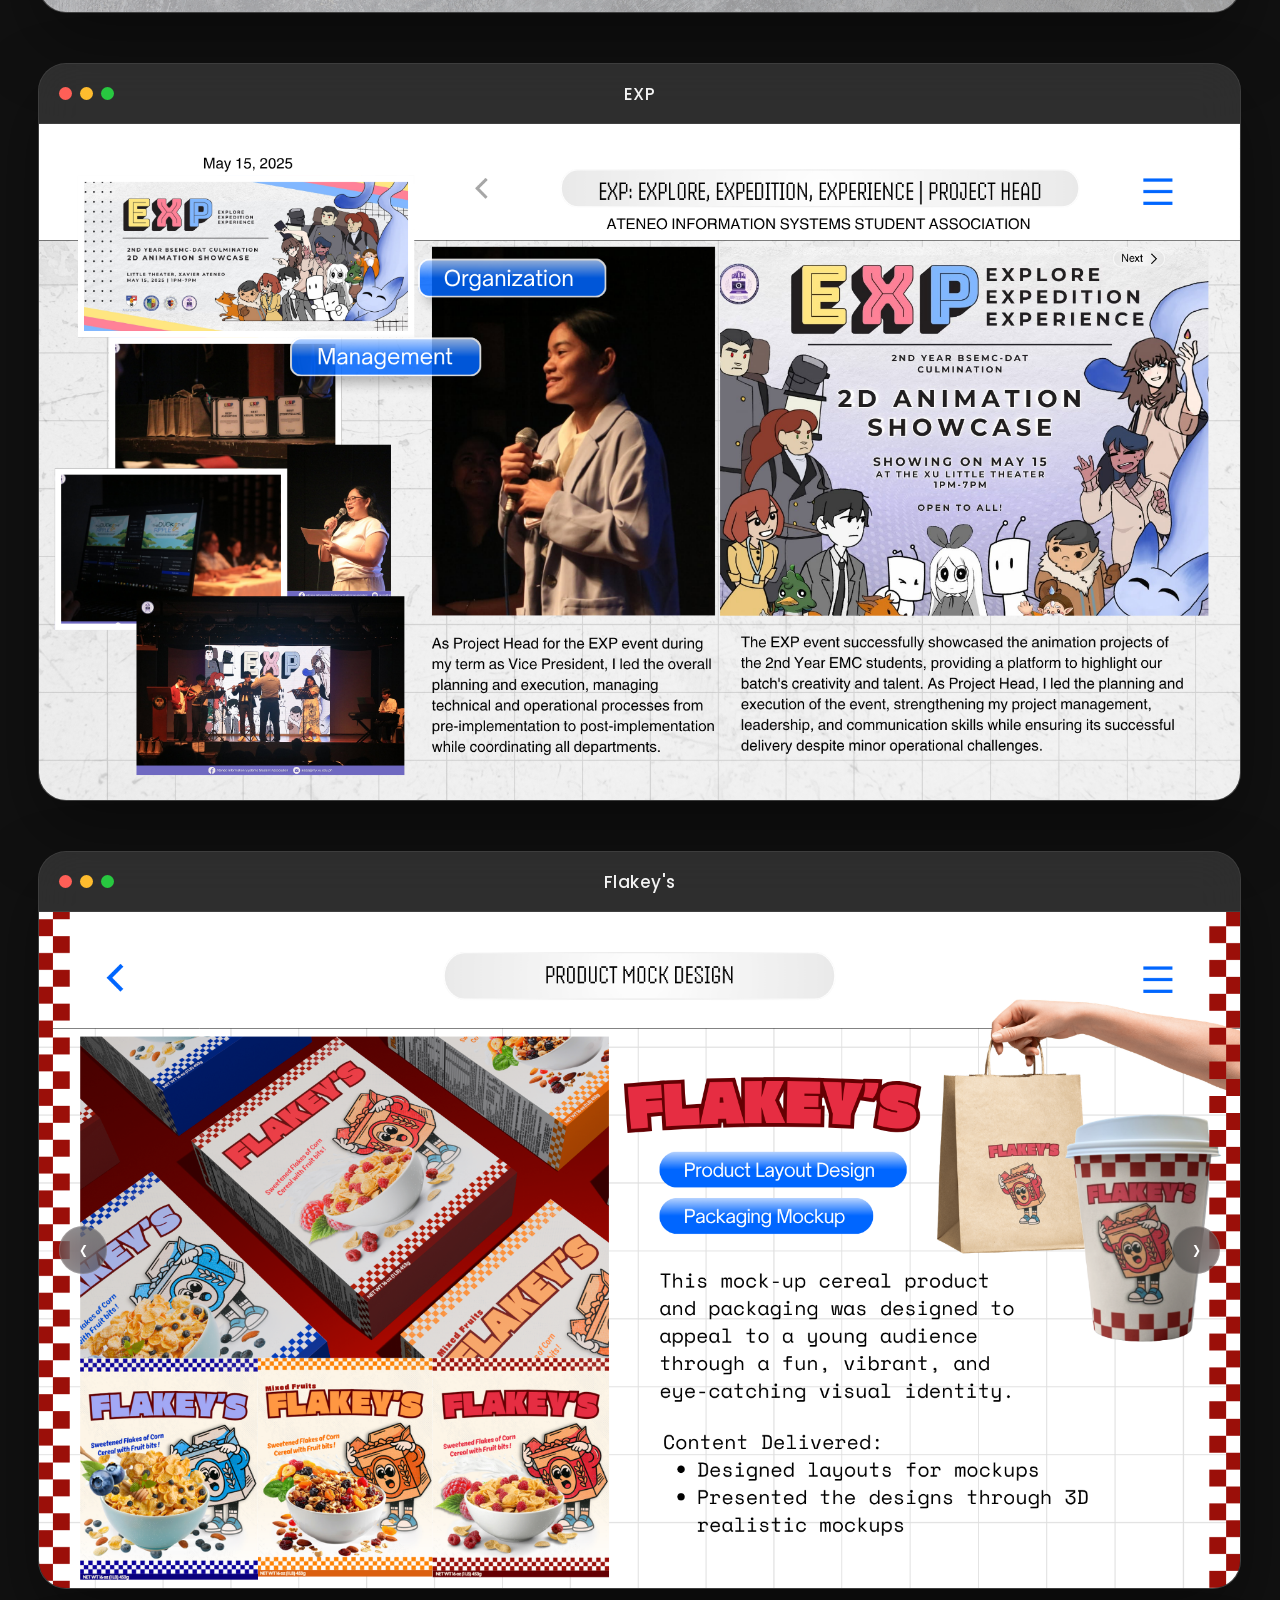
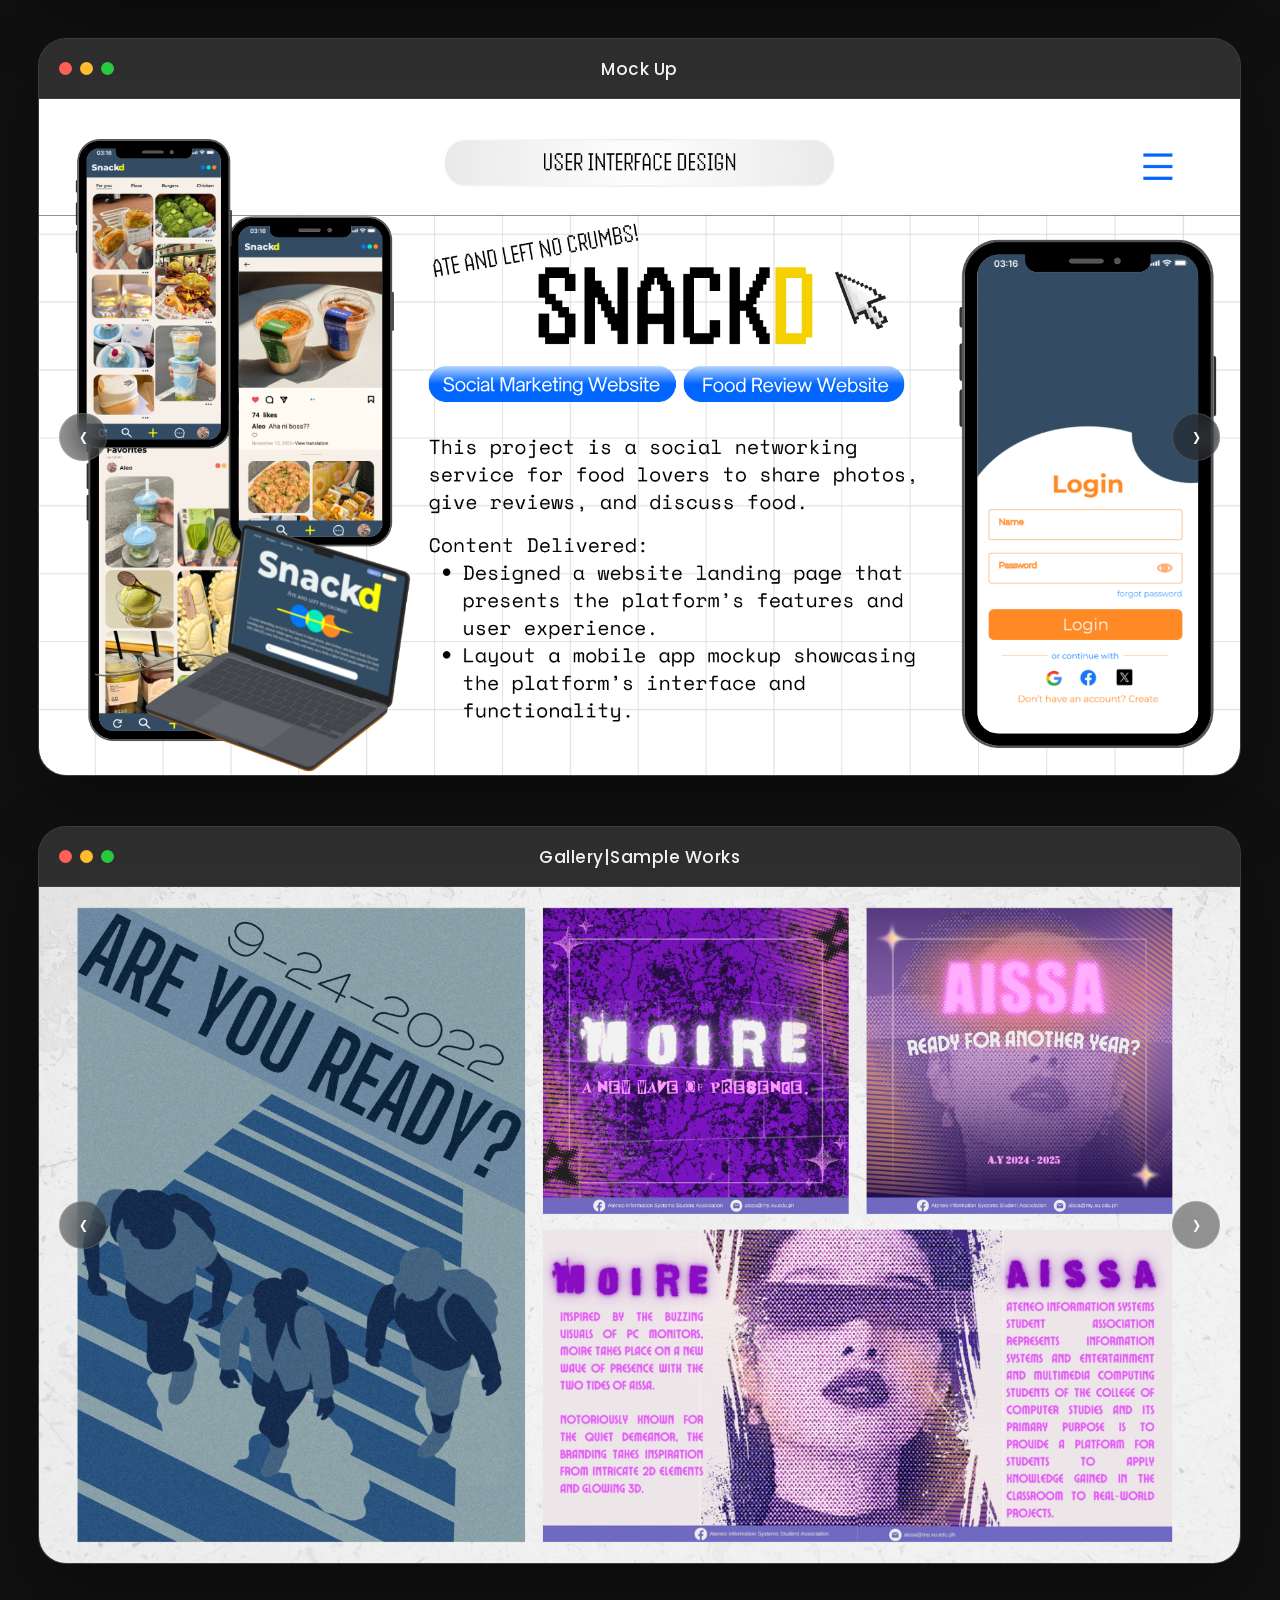
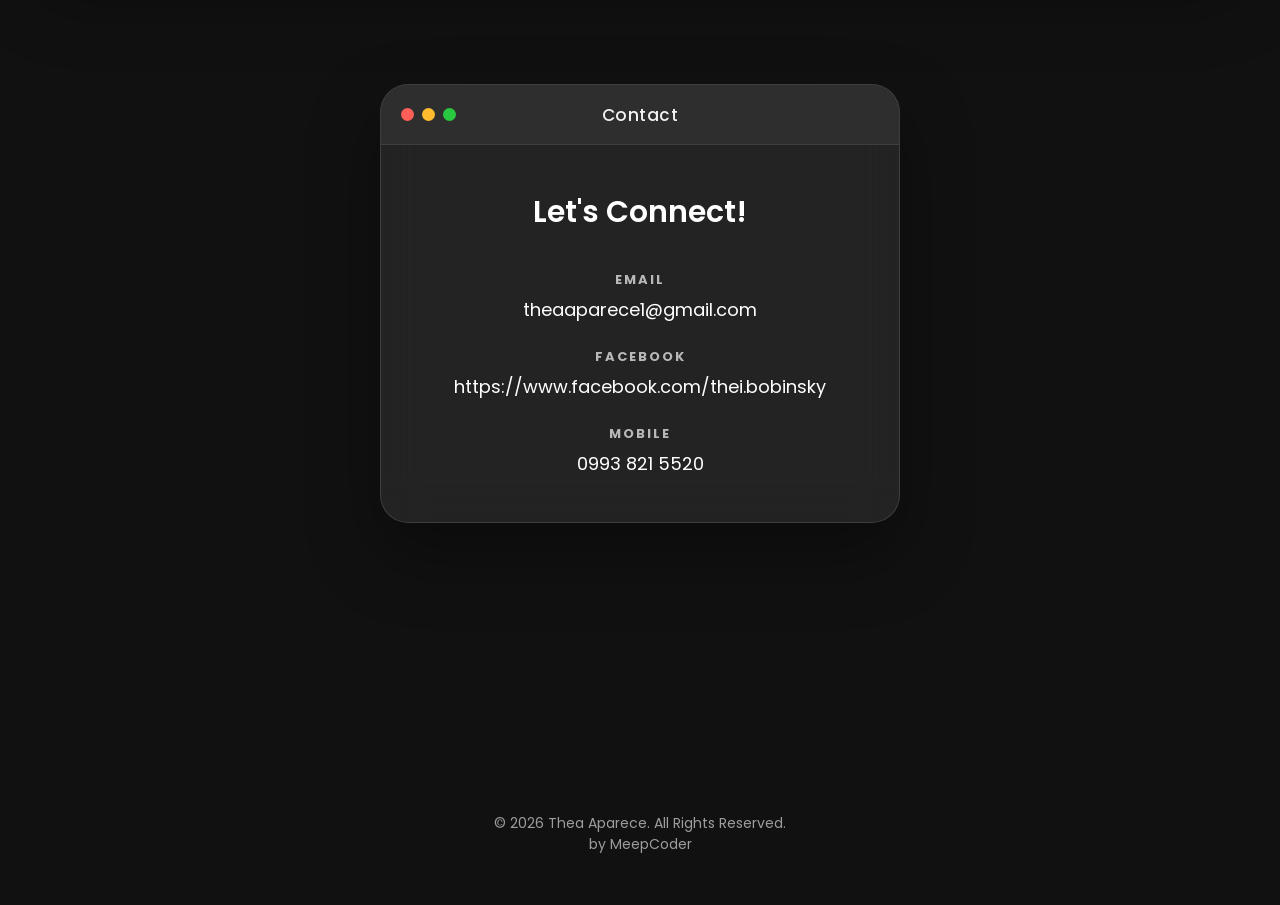
==== commit 19b7a45c: "Update index.html" ====
--- a/index.html
+++ b/index.html
@@ -352,11 +352,11 @@
 <footer>
 
     <p>© 2026 Thea Aparece. All Rights Reserved.</p>
-
+    <p>by MeepCoder</p>
 </footer>
 
 <script src="script.js"></script>
 
 </body>
 
-</html>+</html>
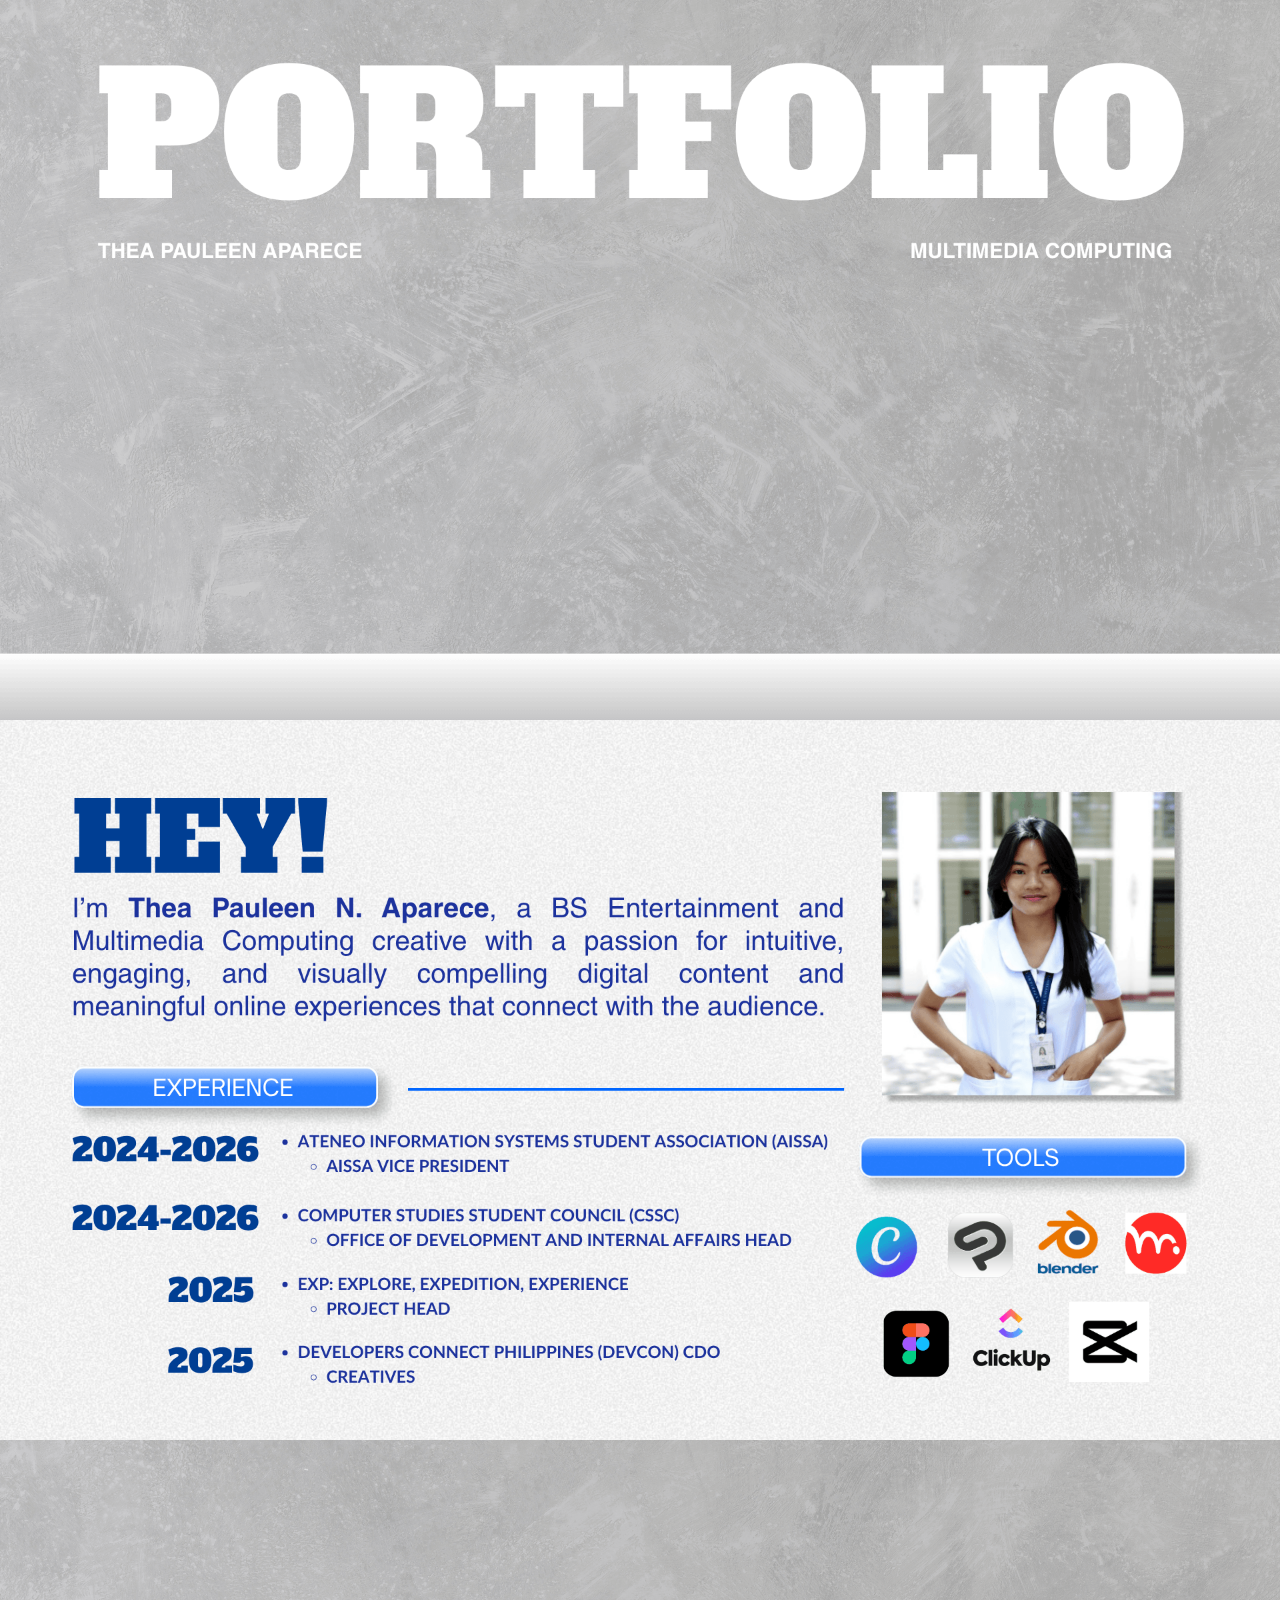
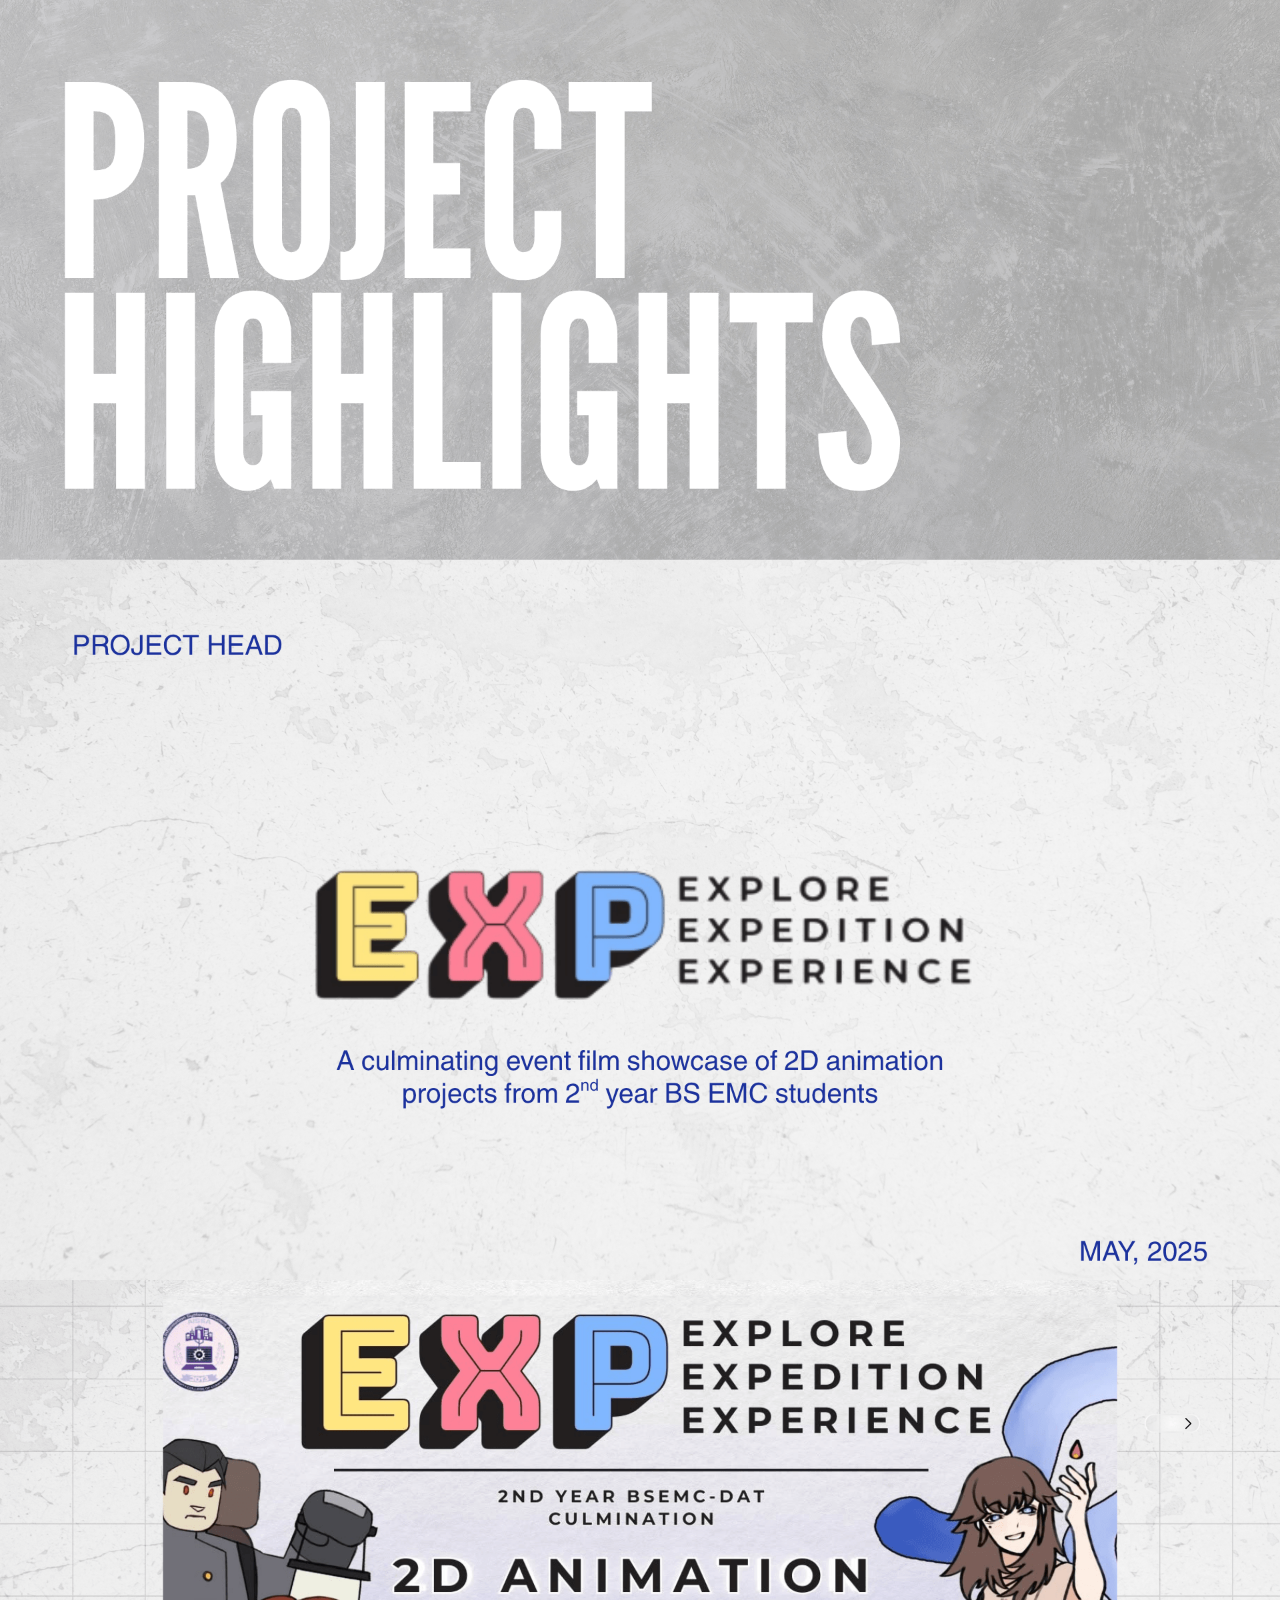
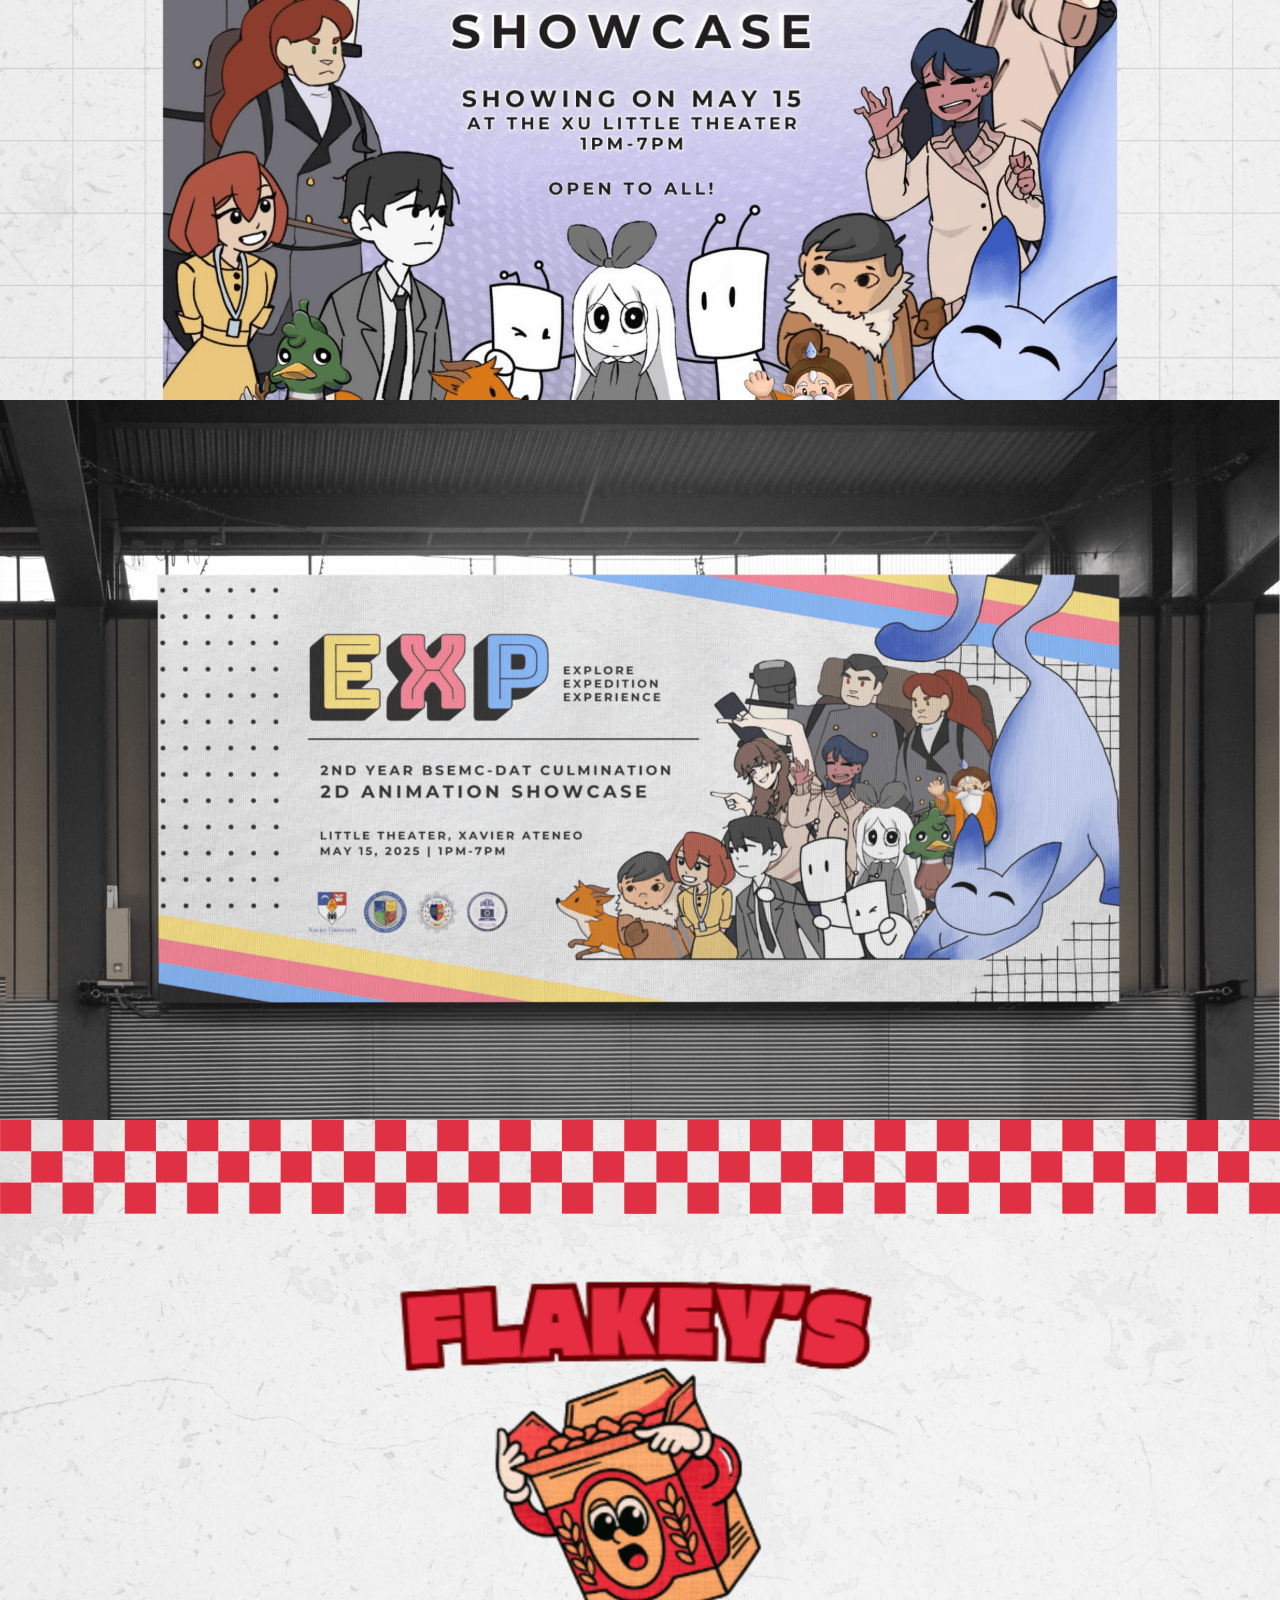
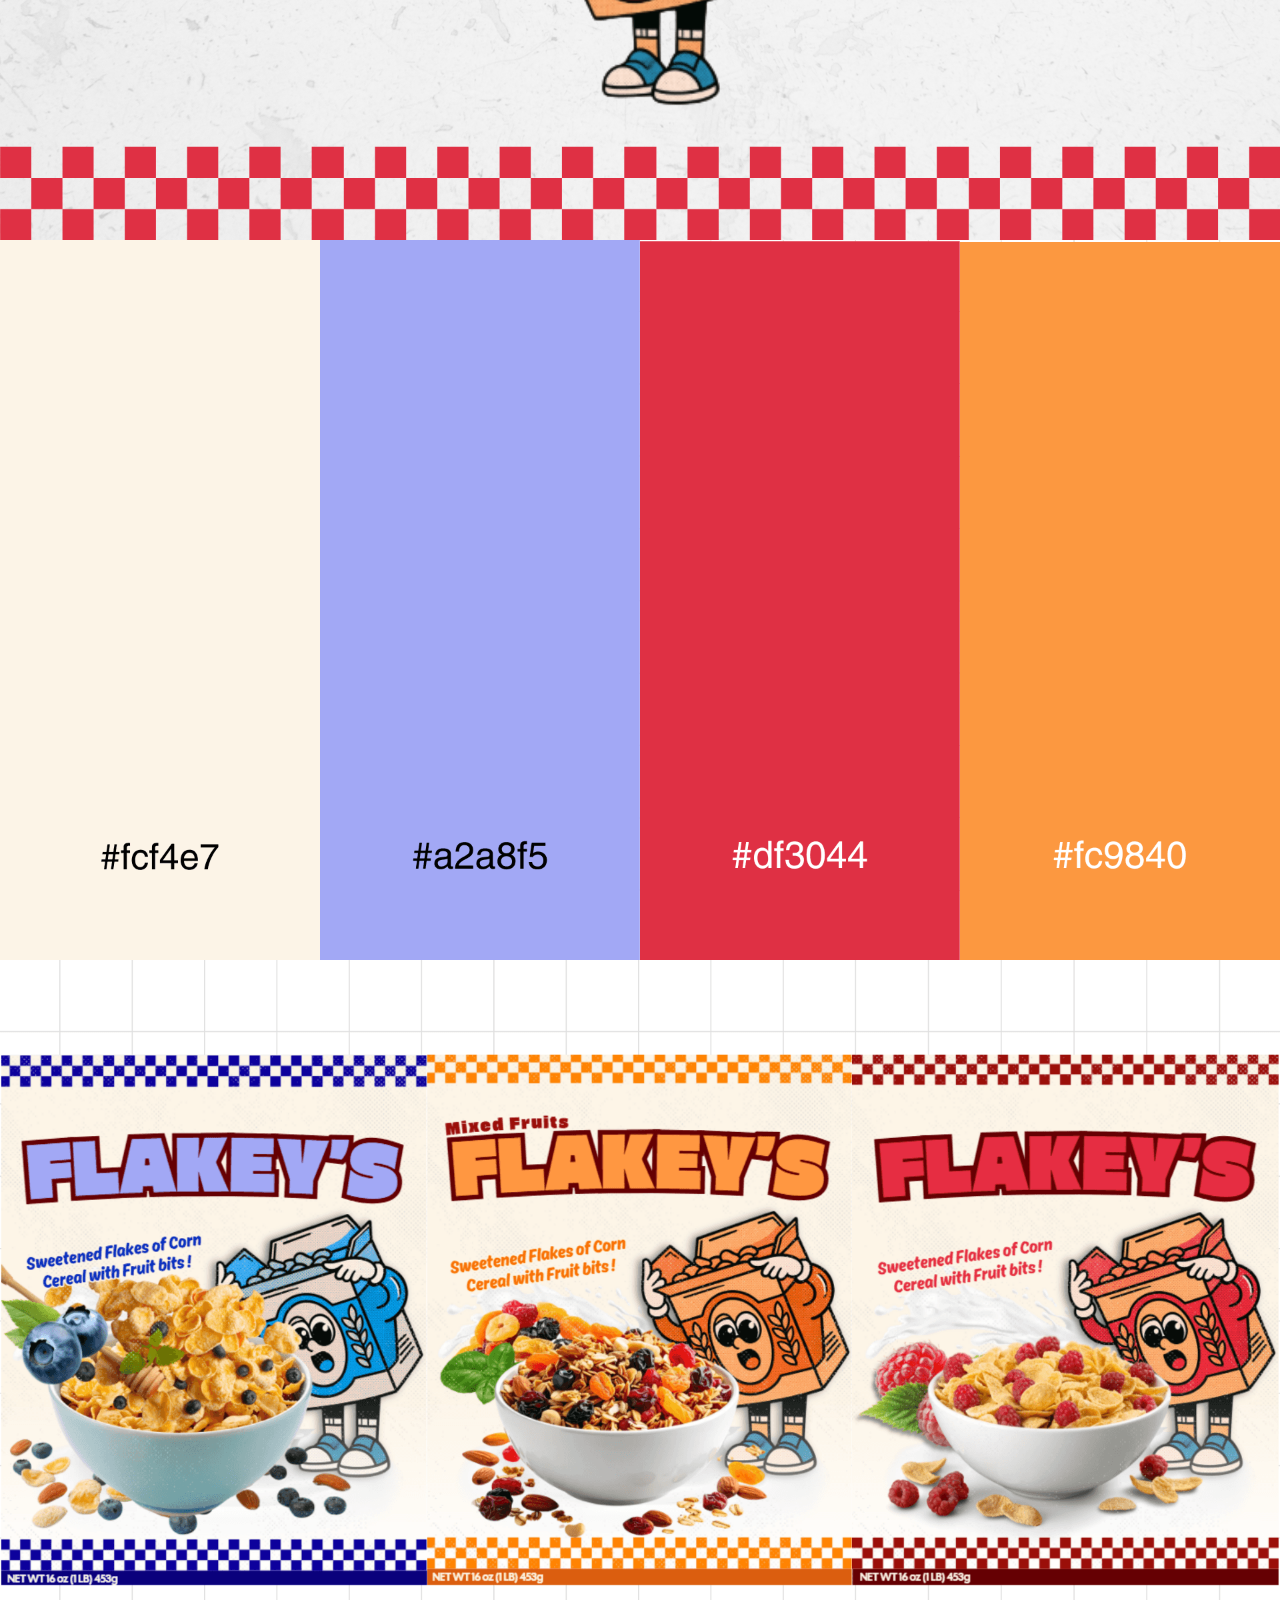
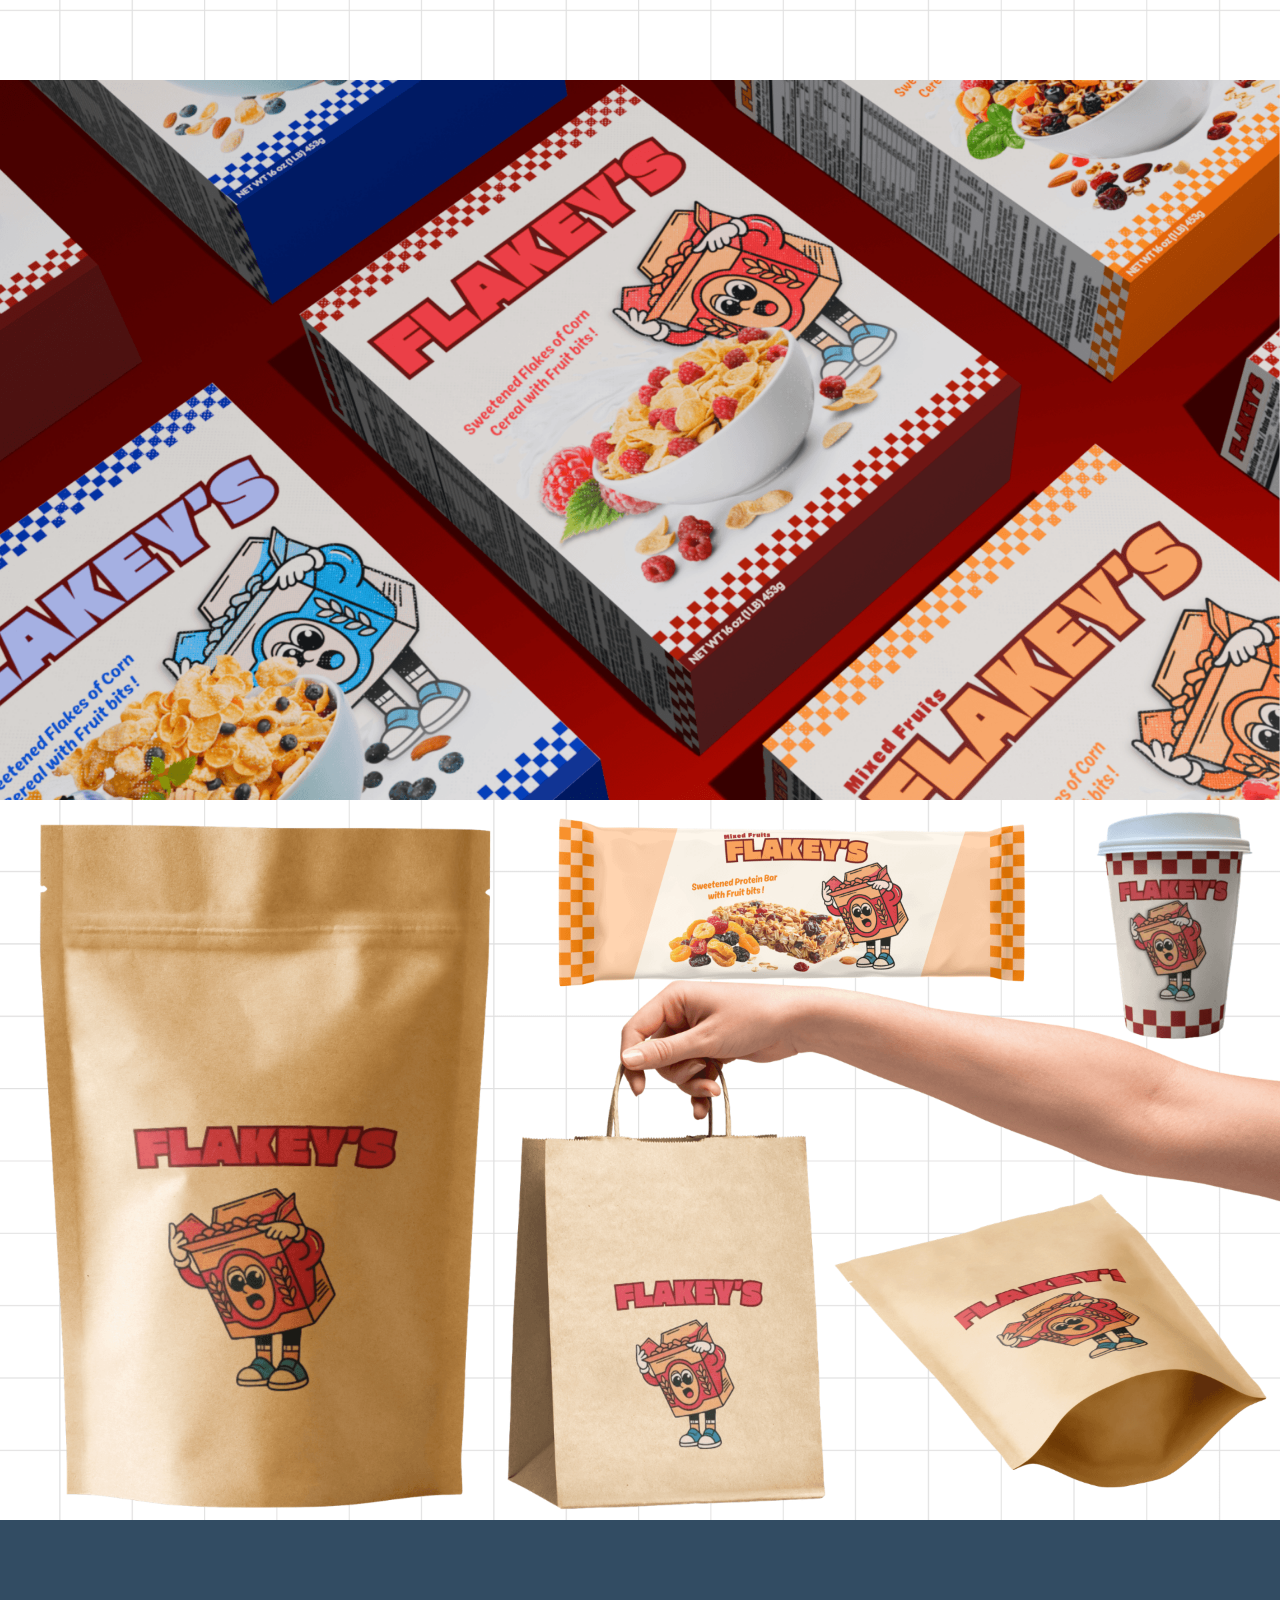
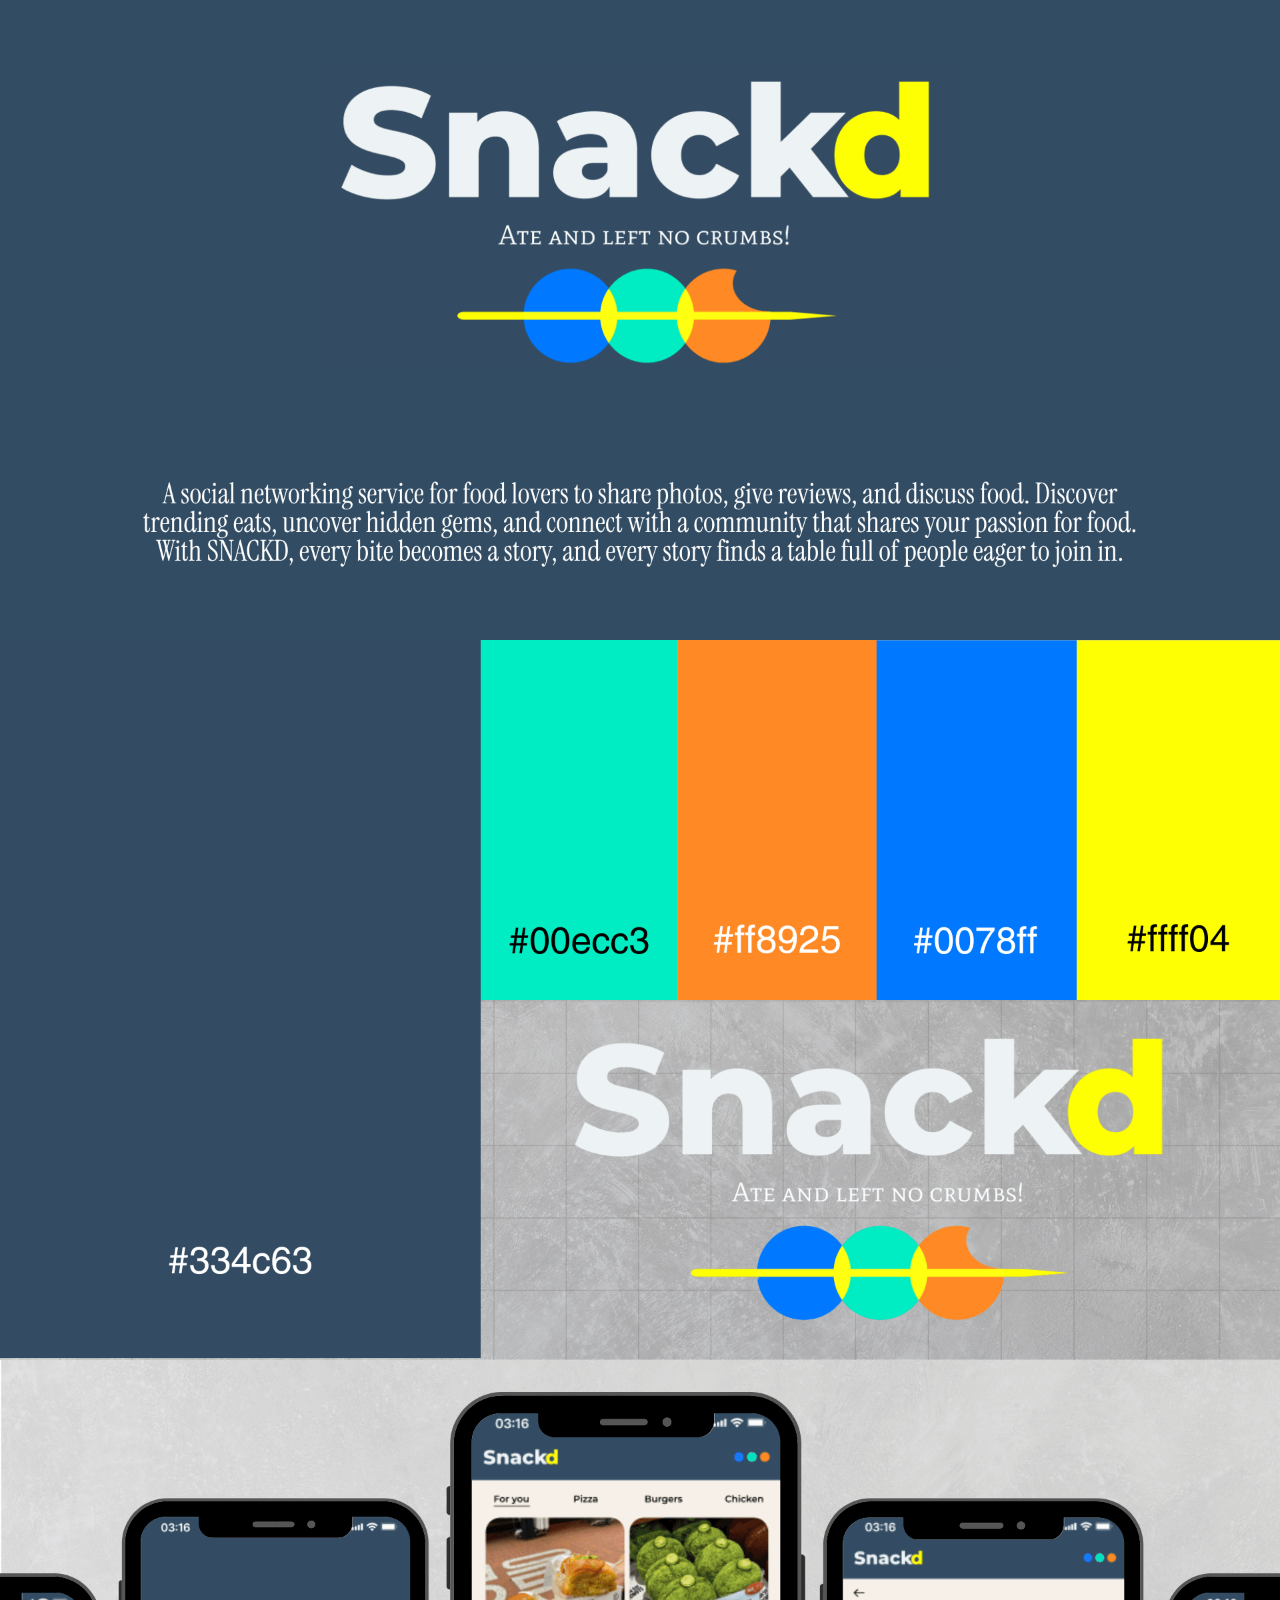
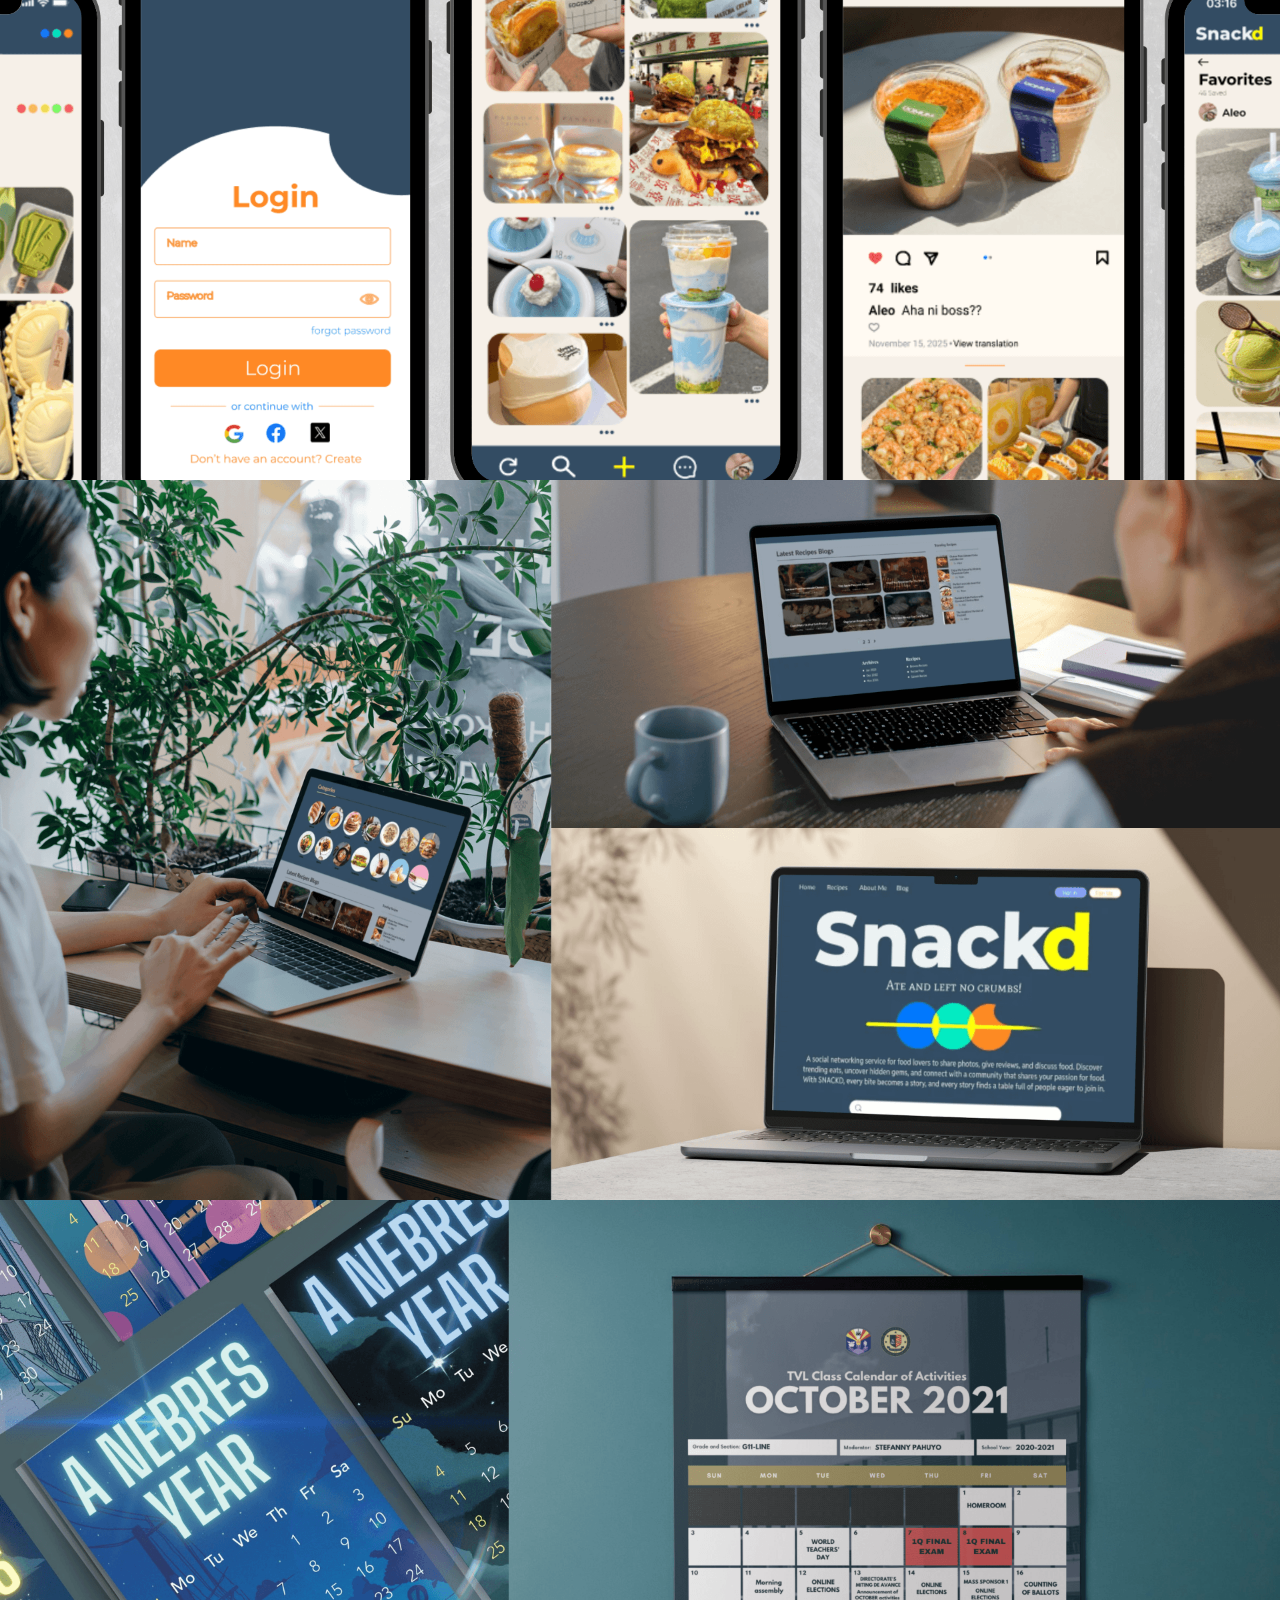
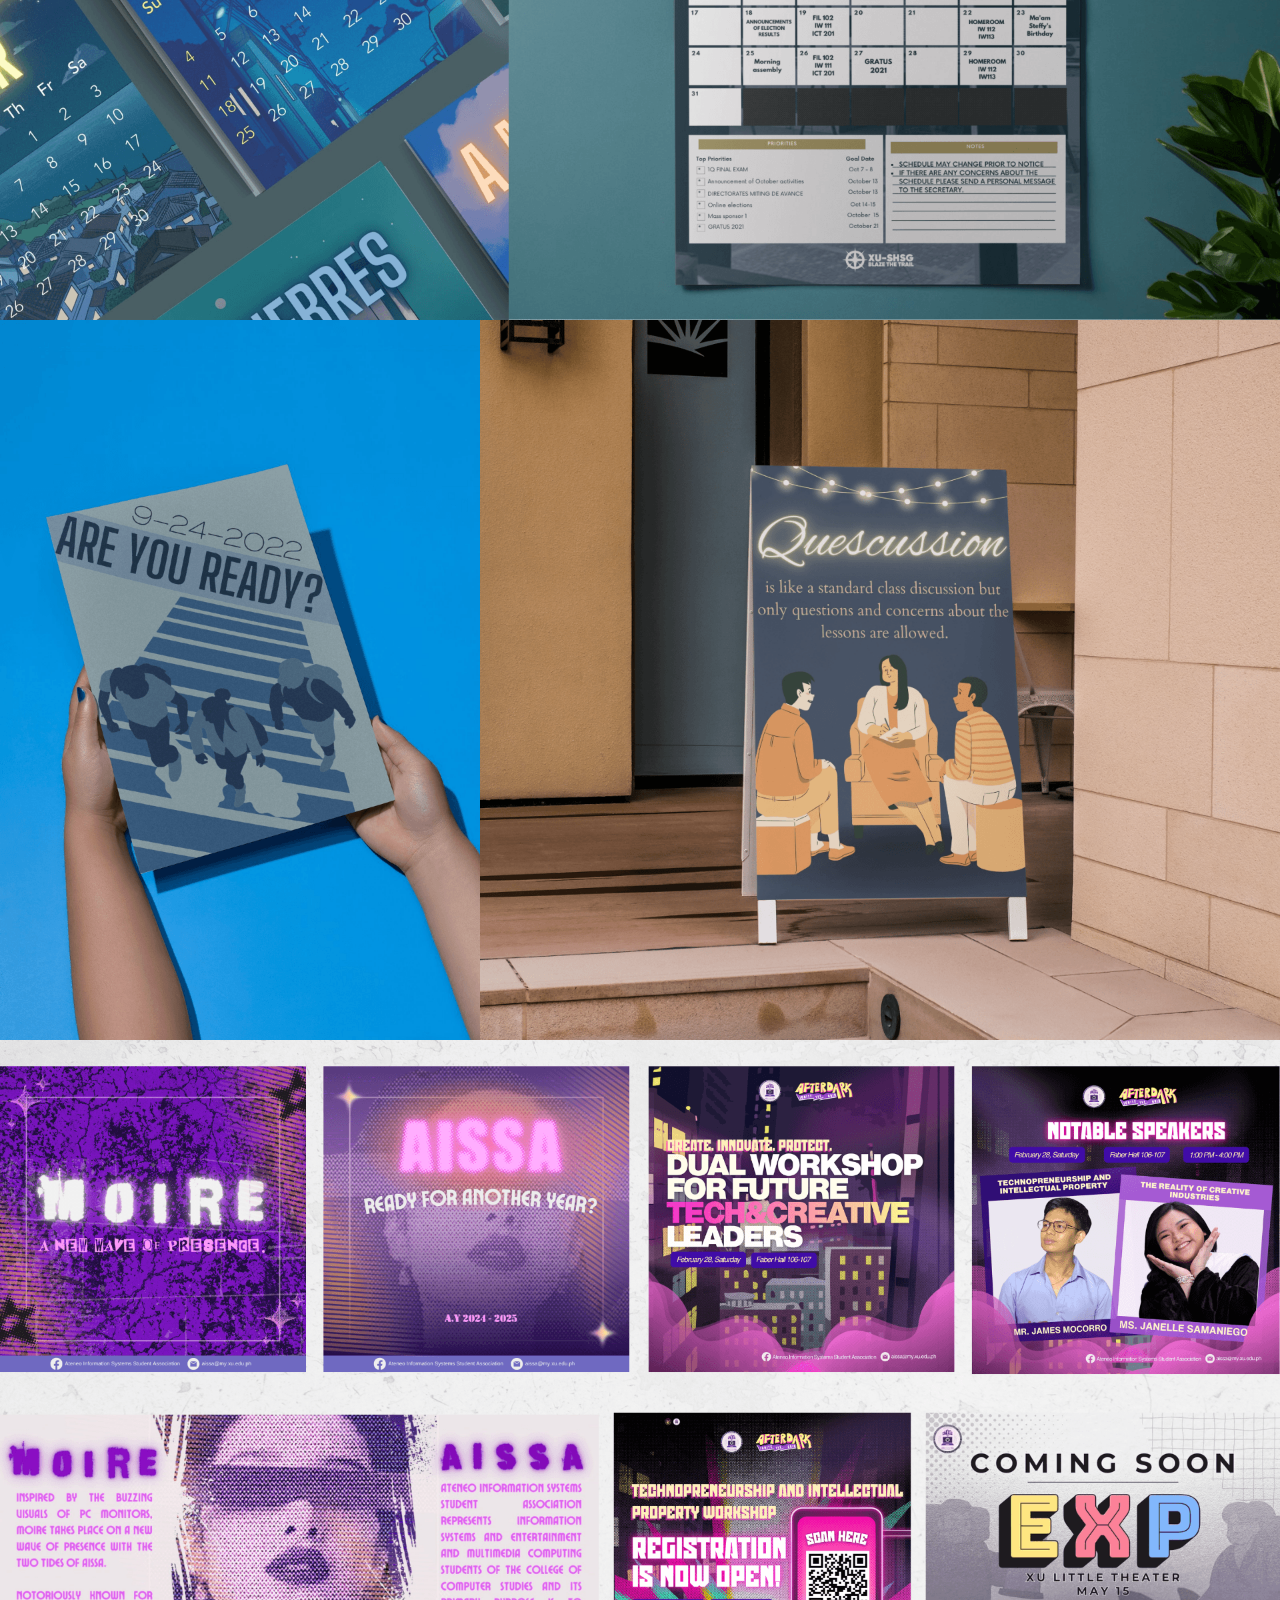
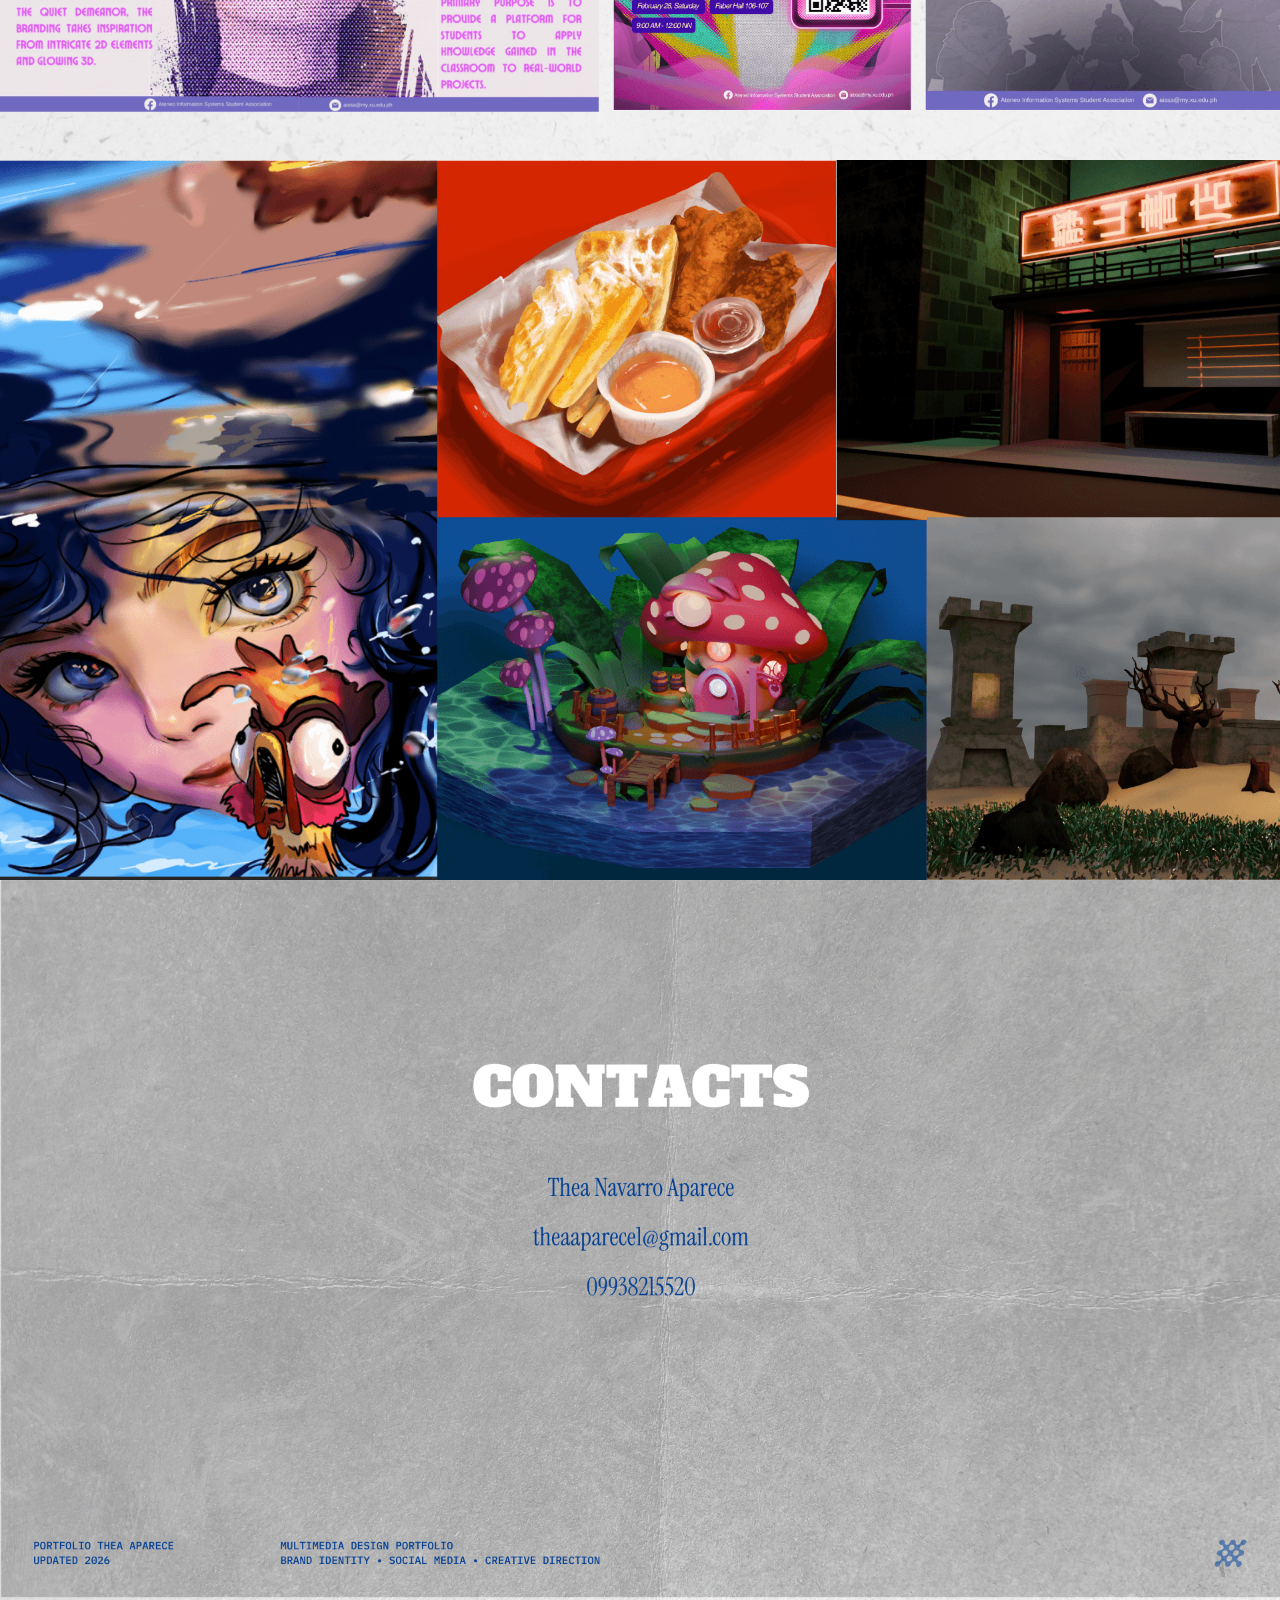
==== commit 1b826a78: "Add files via upload" ====
--- a/index.html
+++ b/index.html
@@ -1,362 +1,98 @@
 <!DOCTYPE html>
 <html lang="en">
-
 <head>
-
     <meta charset="UTF-8">
     <meta name="viewport" content="width=device-width, initial-scale=1.0">
+    <title>Aparece Portfolio</title>
 
-    <title>Your Portfolio</title>
-
-    <link rel="preconnect" href="https://fonts.googleapis.com">
-
-    <link rel="preconnect" href="https://fonts.gstatic.com" crossorigin>
-
-    <link href="https://fonts.googleapis.com/css2?family=Poppins:wght@300;400;500;600;700&display=swap" rel="stylesheet">
-
-    <link rel="stylesheet" href="style.css">
-
+    <link rel="stylesheet" href="css/style.css">
 </head>
 
 <body>
 
-<!-- ========================= -->
-<!-- DESKTOP HERO -->
-<!-- ========================= -->
+    <main class="portfolio">
 
-<header class="hero">
+        <section>
+            <img src="images/1.png" alt="">
+        </section>
 
-    <div class="hero-background">
+        <section>
+            <img src="images/2.png" alt="">
+        </section>
 
-        <img src="images/desktop.png" alt="Desktop Portfolio">
+        <section>
+            <img src="images/3.png" alt="">
+        </section>
 
-    </div>
+        <section>
+            <img src="images/4.png" alt="">
+        </section>
 
-</header>
+        <section>
+            <img src="images/5.png" alt="">
+        </section>
 
-<!-- ========================= -->
-<!-- MAIN CONTENT -->
-<!-- ========================= -->
+        <section>
+            <img src="images/6.png" alt="">
+        </section>
 
-<main>
+        <section>
+            <img src="images/7.png" alt="">
+        </section>
 
-<!-- ========================= -->
-<!-- ABOUT -->
-<!-- ========================= -->
+        <section>
+            <img src="images/8.png" alt="">
+        </section>
 
-<section class="window">
+        <section>
+            <img src="images/9.png" alt="">
+        </section>
 
-    <div class="window-bar">
+        <section>
+            <img src="images/10.png" alt="">
+        </section>
 
-        <div class="traffic-lights">
+        <section>
+            <img src="images/11.png" alt="">
+        </section>
 
-            <span class="red"></span>
-            <span class="yellow"></span>
-            <span class="green"></span>
+        <section>
+            <img src="images/12.png" alt="">
+        </section>
 
-        </div>
+        <section>
+            <img src="images/13.png" alt="">
+        </section>
 
-        <h3>About</h3>
+        <section>
+            <img src="images/14.png" alt="">
+        </section>
 
-    </div>
+        <section>
+            <img src="images/15.png" alt="">
+        </section>
 
-    <div class="image-window">
+        <section>
+            <img src="images/16.png" alt="">
+        </section>
 
-        <img src="images/about.png" alt="About">
+        <section>
+            <img src="images/17.png" alt="">
+        </section>
 
-    </div>
+        <section>
+            <img src="images/18.png" alt="">
+        </section>
 
-</section>
+        <section>
+            <img src="images/19.png" alt="">
+        </section>
 
-
-
-<!-- ========================= -->
-<!-- OVERVIEW -->
-<!-- ========================= -->
-
-<section class="window">
-
-    <div class="window-bar">
-
-        <div class="traffic-lights">
-
-            <span class="red"></span>
-            <span class="yellow"></span>
-            <span class="green"></span>
-
-        </div>
-
-        <h3>overview</h3>
-
-    </div>
-
-    <div class="image-window">
-
-        <img src="images/overview.png" alt="Projects">
-
-    </div>
-
-</section>
-
-
-
-<!-- ========================= -->
-<!-- PROJECT BOARD -->
-<!-- ========================= -->
-
-<section class="window">
-
-    <div class="window-bar">
-
-        <div class="traffic-lights">
-
-            <span class="red"></span>
-            <span class="yellow"></span>
-            <span class="green"></span>
-
-        </div>
-
-        <h3>Project Board</h3>
-
-    </div>
-
-    <div class="image-window">
-
-        <img src="images/board.png" alt="Artwork">
-
-    </div>
-
-</section>
-
-<!-- ========================= -->
-<!-- EXP -->
-<!-- ========================= -->
-
-<section class="window">
-
-    <div class="window-bar">
-
-        <div class="traffic-lights">
-
-            <span class="red"></span>
-            <span class="yellow"></span>
-            <span class="green"></span>
-
-        </div>
-
-        <h3>EXP</h3>
-
-    </div>
-
-    <div class="image-window">
-
-        <img src="images/EXP.png" alt="Extras">
-
-    </div>
-
-</section>
-
-<!-- ========================= -->
-<!-- Flakey's -->
-<!-- ========================= -->
-
-<section class="window">
-
-    <div class="window-bar">
-
-        <div class="traffic-lights">
-
-            <span class="red"></span>
-            <span class="yellow"></span>
-            <span class="green"></span>
-
-        </div>
-
-        <h3>Flakey's</h3>
-
-    </div>
-
-    <div class="gallery-slider">
-
-        <button class="prev">
-    <span>‹</span>
-</button>
-
-        <div class="slides">
-
-            <img src="images/gallery21.png" class="slide active" alt="Artwork">
-
-            <img src="images/gallery22.png" class="slide" alt="Artwork">
-
-        </div>
-
-
-<button class="next">
-    <span>›</span>
-</button>
-
-    </div>
-
-</section>
-
-<!-- ========================= -->
-<!-- MOCK UP -->
-<!-- ========================= -->
-
-<section class="window">
-
-    <div class="window-bar">
-
-        <div class="traffic-lights">
-
-            <span class="red"></span>
-            <span class="yellow"></span>
-            <span class="green"></span>
-
-        </div>
-
-        <h3>Mock Up</h3>
-
-    </div>
-
-    <div class="gallery-slider">
-
-         <button class="prev">
-    <span>‹</span>
-</button>
-
-        <div class="slides">
-
-            <img src="images/gallery31.png" class="slide active" alt="Artwork">
-
-            <img src="images/gallery32.png" class="slide" alt="Artwork">
-
-        </div>
-
-<button class="next">
-    <span>›</span>
-</button>
-
-
-    </div>
-
-</section>
-
-<!-- ========================= -->
-<!-- Gallery|Sample Works -->
-<!-- ========================= -->
-
-<section class="window">
-
-    <div class="window-bar">
-
-        <div class="traffic-lights">
-
-            <span class="red"></span>
-            <span class="yellow"></span>
-            <span class="green"></span>
-
-        </div>
-
-        <h3>Gallery|Sample Works</h3>
-
-    </div>
-
-    <div class="gallery-slider">
-
-   <button class="prev">
-    <span>‹</span>
-</button>
-
-        <div class="slides">
-
-            <img src="images/gallery1.png" class="slide active" alt="Artwork">
-
-            <img src="images/gallery2.png" class="slide" alt="Artwork">
-
-            <img src="images/gallery3.png" class="slide" alt="Artwork">
-
-            <img src="images/gallery4.png" class="slide" alt="Artwork">
-
-            <img src="images/gallery5.png" class="slide" alt="Artwork">
-
-            <img src="images/gallery6.png" class="slide" alt="Artwork">
-
-            <img src="images/gallery7.png" class="slide" alt="Artwork">
-
-
-        </div>
-
-<button class="next">
-    <span>›</span>
-</button>
-
-    </div>
-
-</section>
-
-<!-- ========================= -->
-<!-- CONTACT -->
-<!-- ========================= -->
-
-<section class="contact-window">
-
-    <div class="window-bar">
-
-        <div class="traffic-lights">
-
-            <span class="red"></span>
-            <span class="yellow"></span>
-            <span class="green"></span>
-
-        </div>
-
-        <h3>Contact</h3>
-
-    </div>
-
-    <div class="contact-content">
-
-        <h2>Let's Connect!</h2>
-
-        <div class="contact-info">
-
-            <h4>Email</h4>
-
-            <p>theaaparece1@gmail.com</p>
-
-        </div>
-
-        <div class="contact-info">
-
-            <h4>Facebook</h4>
-
-            <p>https://www.facebook.com/thei.bobinsky</p>
-
-        </div>
-
-        <div class="contact-info">
-
-            <h4>Mobile</h4>
-
-            <p>0993 821 5520</p>
-
-        </div>
-
-    </div>
-
-</section>
-
-</main>
-
-<footer>
-
-    <p>© 2026 Thea Aparece. All Rights Reserved.</p>
-    <p>by MeepCoder</p>
-</footer>
-
-<script src="script.js"></script>
+        <section>
+            <img src="images/20.png" alt="">
+        </section>
+        
+    </main>
 
 </body>
-
-</html>
+</html>
--- a/css/style.css
+++ b/css/style.css
@@ -0,0 +1,29 @@
+* {
+    margin: 0;
+    padding: 0;
+    box-sizing: border-box;
+}
+
+html {
+    scroll-behavior: smooth;
+}
+
+body {
+    background: #ffffff;
+    overflow-x: hidden;
+}
+
+.portfolio {
+    width: 100%;
+}
+
+.portfolio section {
+    width: 100%;
+    line-height: 0;
+}
+
+.portfolio img {
+    display: block;
+    width: 100%;
+    height: auto;
+}
